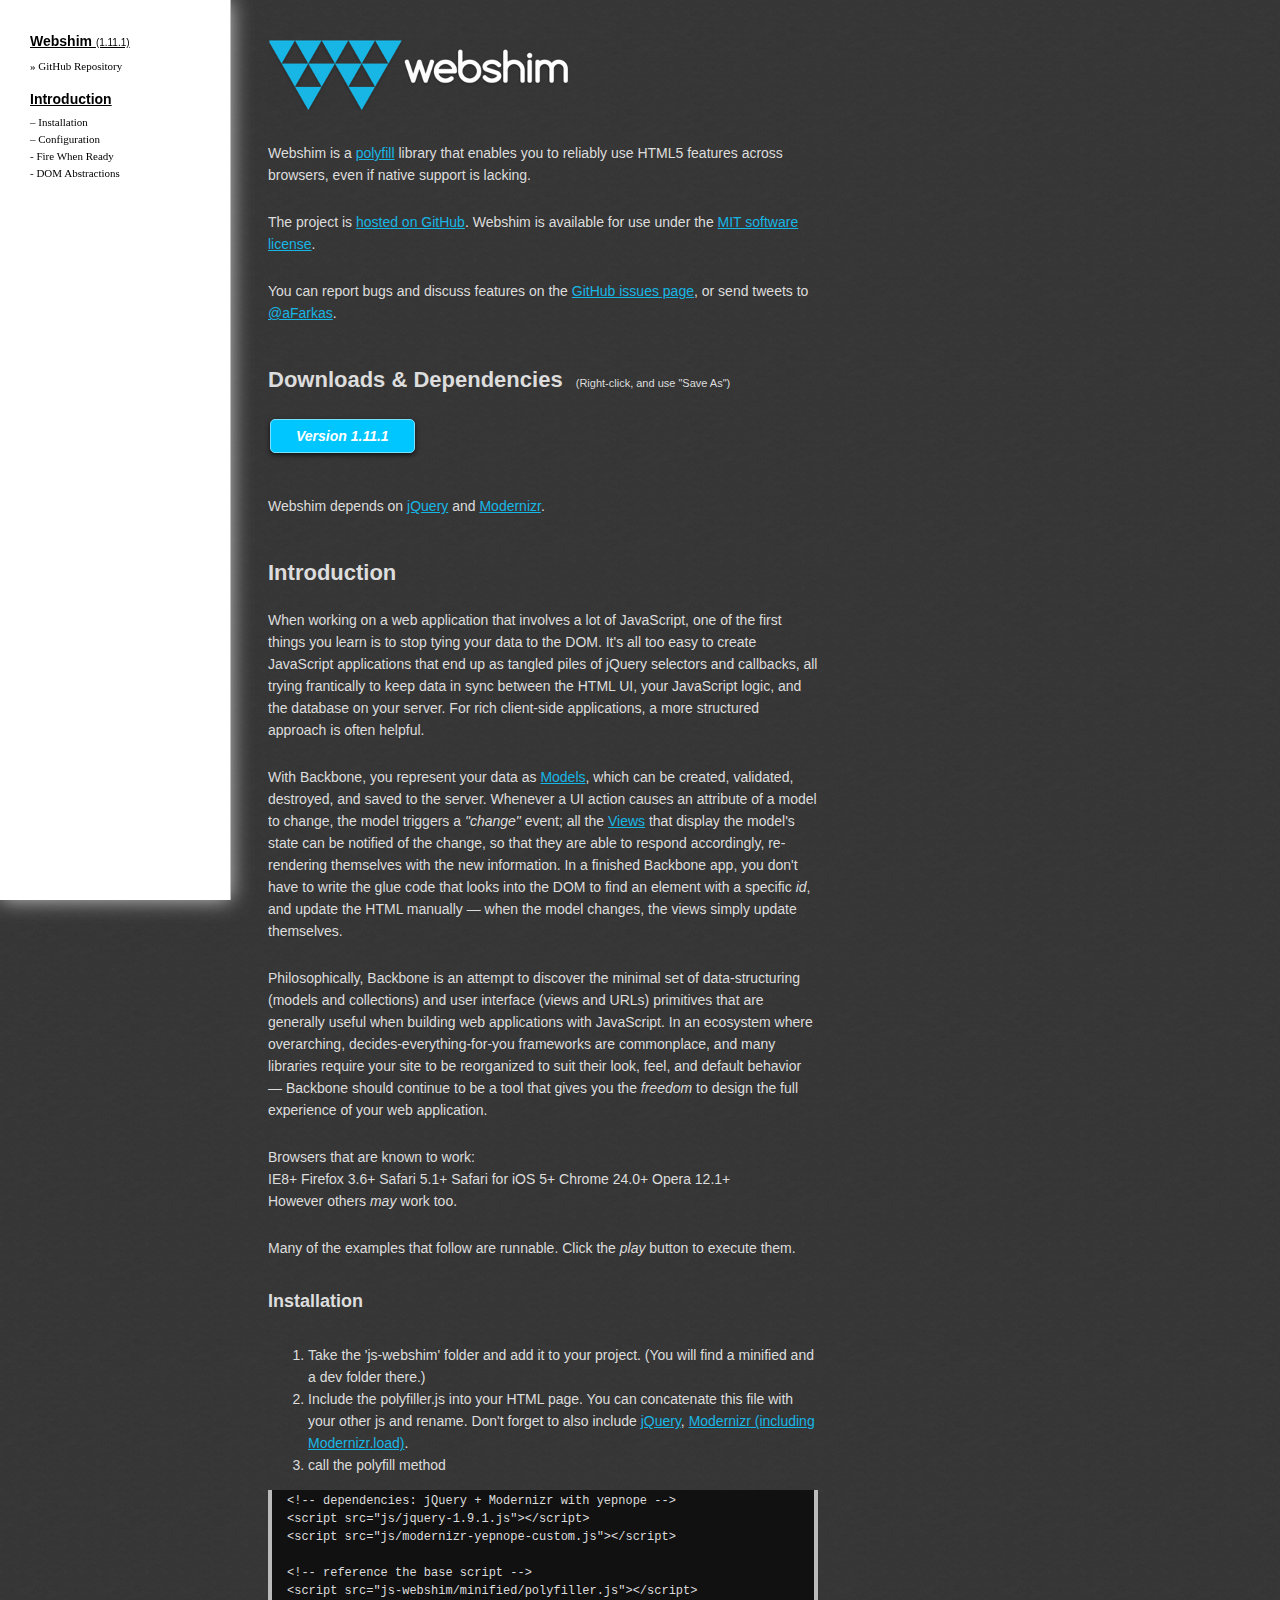
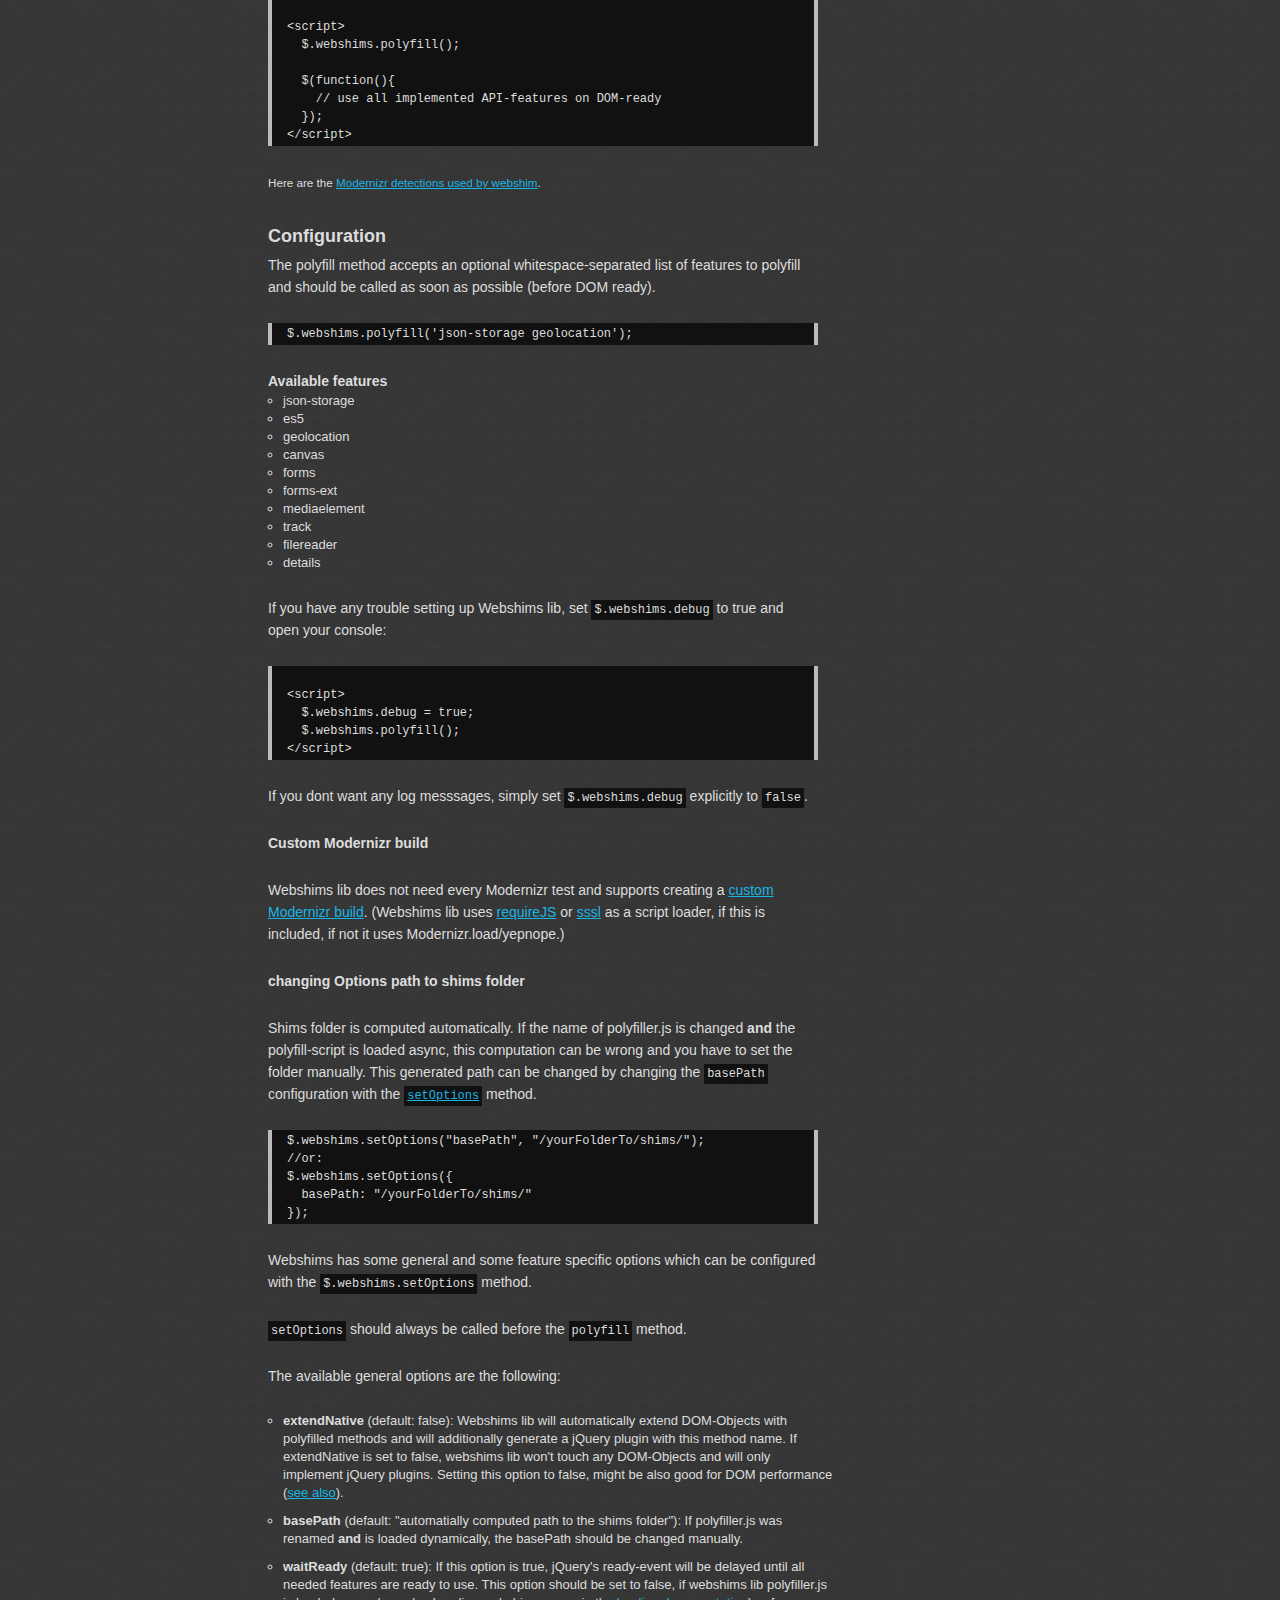
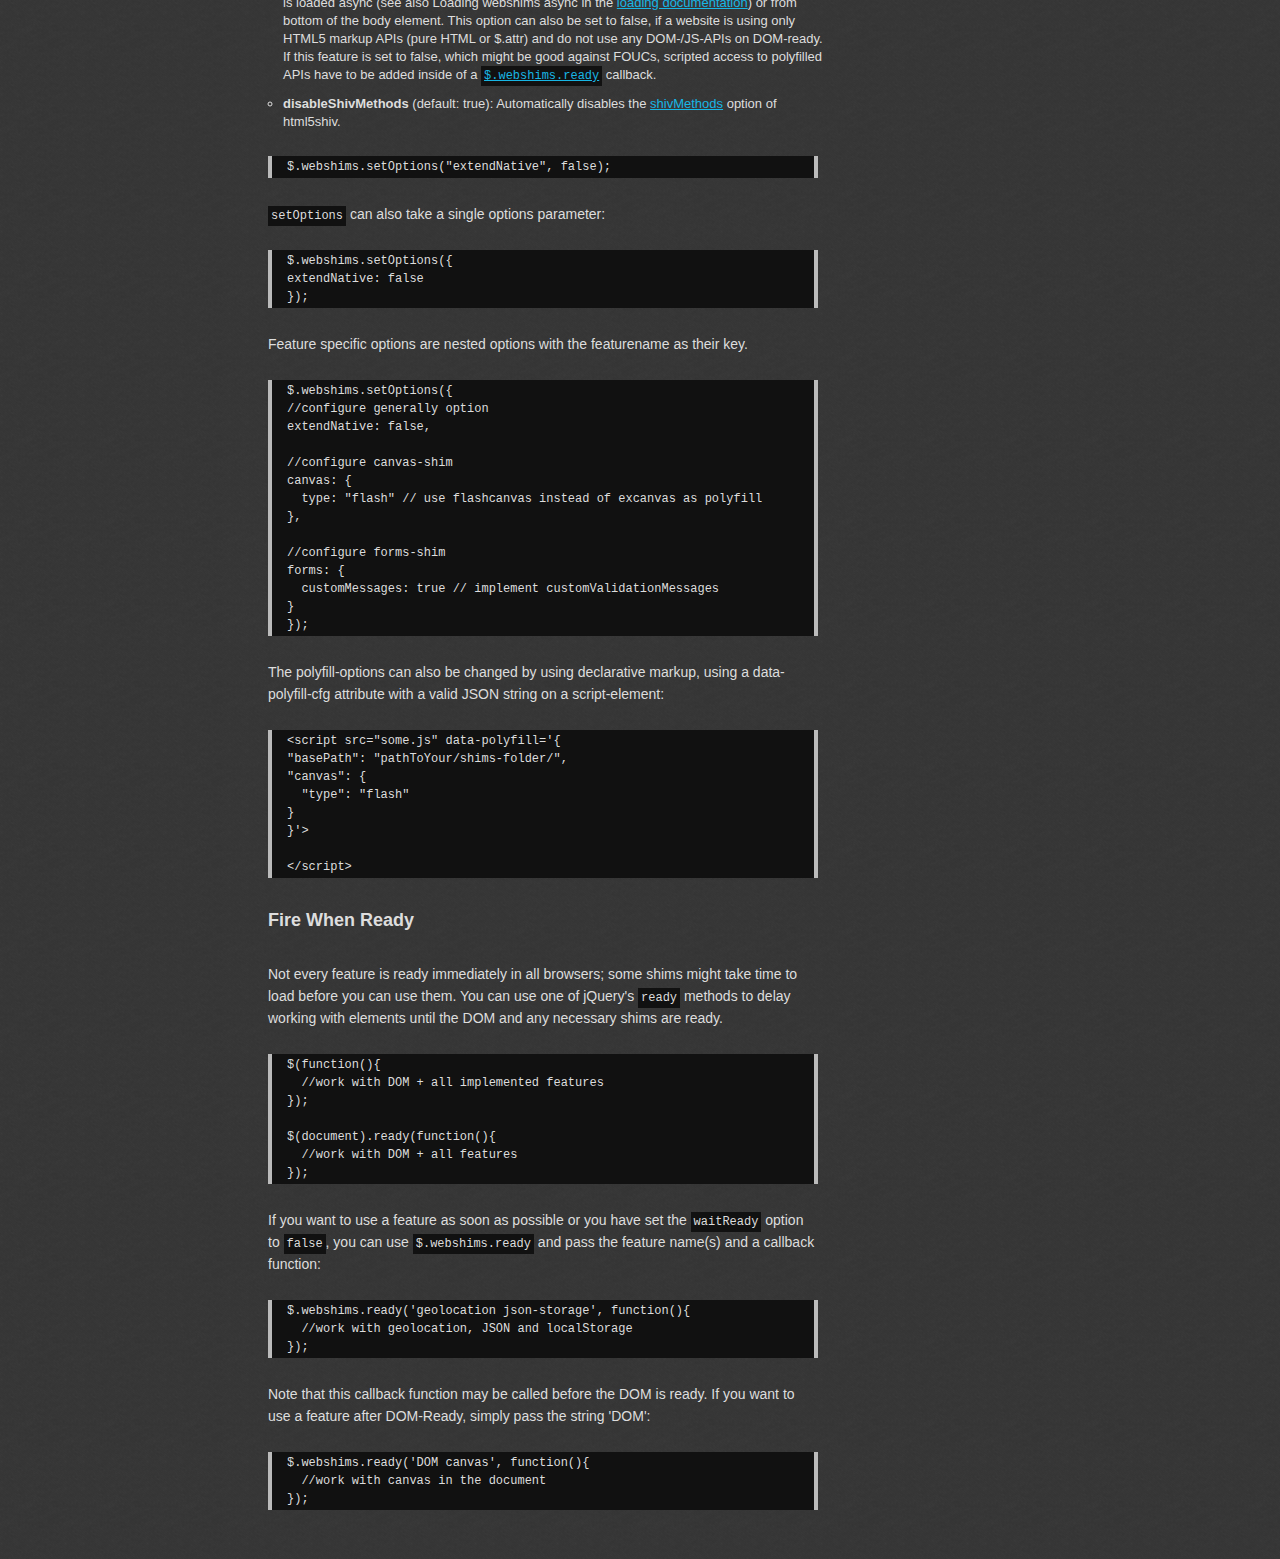
==== demos/index.html @ cda65db6 "adding initial work on documentation" ====
<!DOCTYPE HTML>
<html>
<head>
  <meta http-equiv="content-type" content="text/html;charset=UTF-8" />
  <meta http-equiv="X-UA-Compatible" content="chrome=1" />
  <meta name="viewport" content="width=device-width">
  <title>Webshim</title>
  <style>
    body {
      font-size: 14px;
      line-height: 22px;
      font-family: Helvetica Neue, Helvetica, Arial;
      background: #f4f4f4 url(images/background2.png);
    }
    .interface {
      font-family: "Lucida Grande", "Lucida Sans Unicode", Helvetica, Arial, sans-serif !important;
    }
    div#sidebar {
      background: #fff;
      position: fixed;
      z-index: 10;
      top: 0; left: 0; bottom: 0;
      width: 200px;
      overflow-y: auto;
      overflow-x: hidden;
      -webkit-overflow-scrolling: touch;
      padding: 15px 0 30px 30px;
      border-right: 1px solid #bbb;
      box-shadow: 0 0 20px #ccc; -webkit-box-shadow: 0 0 20px #ccc; -moz-box-shadow: 0 0 20px #ccc;
    }
      a.toc_title, a.toc_title:visited {
        display: block;
        color: black;
        font-weight: bold;
        margin-top: 15px;
      }
        a.toc_title:hover {
          text-decoration: underline;
        }
        #sidebar .version {
          font-size: 10px;
          font-weight: normal;
        }
      ul.toc_section {
        font-size: 11px;
        line-height: 14px;
        margin: 5px 0 0 0;
        padding-left: 0px;
        list-style-type: none;
        font-family: Lucida Grande;
      }
        .toc_section li {
          cursor: pointer;
          margin: 0 0 3px 0;
        }
          .toc_section li a {
            text-decoration: none;
            color: black;
          }
            .toc_section li a:hover {
              text-decoration: underline;
            }
    div.container {
      position: relative;
      width: 550px;
      margin: 40px 0 50px 260px;
      color: #ddd;
    }
    img#logo {
      width: 300px;
      height: 71px;
    }

    a.download-button {
      display: inline-block;
      margin: 5px 0;
      color: #000;
      text-align: center;
      text-decoration: none;
    }

    .download-button strong {
      display: block;
      border: 1px solid #7CE0FF;
      margin: 0 0 5px;
      padding: 5px 25px;
      -moz-border-radius: 5px;
      border-radius: 5px;
      -moz-box-shadow: 0 2px 5px rgba(0, 0, 0, 0.7);
      -webkit-box-shadow: 0 2px 5px rgba(0, 0, 0, 0.7);
      box-shadow: 0 2px 5px rgba(0, 0, 0, 0.7);
      background: #00C6FF;
      color: #fff;
      font-family: Arial, serif;
    }


    div.run {
      position: absolute;
      right: 15px;
      width: 26px; height: 18px;
      background: url('images/arrows.png') no-repeat -26px 0;
    }
      div.run:active {
        background-position: -51px 0;
      }
    p, div.container ul {
      margin: 25px 0;
      width: 550px;
    }
      p.warning {
        font-size: 12px;
        line-height: 18px;
        font-style: italic;
      }
      div.container ul {
        list-style: circle;
        padding-left: 15px;
        font-size: 13px;
        line-height: 18px;
      }
        div.container ul li {
          margin-bottom: 10px;
        }
        div.container ul.small {
          font-size: 12px;
        }
    a, a:visited {
      color: #18b6e5;
    }
    a:active, a:hover {
      color: #1283a8;
    }

    a img {
      border: 0;
    }
    a.travis-badge {
      display: block;
    }
    h1, h2, h3, h4, h5, h6 {
      padding-top: 20px;
    }
      h2 {
        font-size: 22px;
      }
    b.header {
      font-size: 18px;
      line-height: 35px;
    }
    span.alias {
      font-size: 14px;
      font-style: italic;
      margin-left: 20px;
    }
    table {
      margin: 15px 0 0; padding: 0;
    }
      tr, td {
        margin: 0; padding: 0;
      }
        td {
          padding: 0px 15px 5px 0;
        }
        table .rule {
          height: 1px;
          background: #ccc;
          margin: 5px 0;
        }
    code, pre, tt {
      font-family: Monaco, Consolas, "Lucida Console", monospace;
      font-size: 12px;
      line-height: 18px;
      font-style: normal;
      background-color: #111;
    }
      tt {
        padding: 0px 3px;
        background: #fff;
        border: 1px solid #ddd;
        zoom: 1;
      }
      code {
        margin-left: 0px;
        padding: 3px;
      }
      pre {
        font-size: 12px;
        padding: 2px 0 2px 15px;
        border: 4px solid #bbb; border-top: 0; border-bottom: 0;
        margin: 0px 0 25px;
      }
      img.example_image {
        margin: 0px auto;
      }
        img.example_retina {
          margin: 20px;
          box-shadow: 0 8px 15px rgba(0,0,0,0.4);
        }
    @media only screen and (-webkit-max-device-pixel-ratio: 1) and (max-width: 600px),
           only screen and (max--moz-device-pixel-ratio: 1) and (max-width: 600px) {
      div#sidebar {
        display: none;
      }
      img#logo {
        max-width: 450px;
        width: 100%;
        height: auto;
      }
      div.container {
        width: auto;
        margin-left: 15px;
        margin-right: 15px;
      }
        p, div.container ul {
          width: auto;
        }
    }
    @media only screen and (-webkit-min-device-pixel-ratio: 1.5) and (max-width: 640px),
          only screen and (-o-min-device-pixel-ratio: 3/2) and (max-width: 640px),
          only screen and (min-device-pixel-ratio: 1.5) and (max-width: 640px) {
      img {
        max-width: 100%;
        height: auto;
      }
      div#sidebar {
        -webkit-overflow-scrolling: initial;
        position: relative;
        width: 90%;
        height: 120px;
        left: 0;
        top: -7px;
        padding: 10px 0 10px 30px;
        border: 0;
      }
      img#logo {
        width: auto;
        height: auto;
      }
      div.container {
        margin: 0;
        width: 100%;
      }
      p, div.container ul {
        max-width: 98%;
        overflow-x: scroll;
      }
      table {
        position: relative;
      }
        tr:first-child td {
          padding-bottom: 25px;
        }
        td.text {
          line-height: 12px;
          padding: 0;
          position: absolute;
          left: 0;
          top: 48px;
        }
        tr:last-child td.text {
          top: 122px;
        }
      pre {
        overflow: scroll;
      }
    }
  </style>
</head>
<body>

  <div id="sidebar" class="interface">

    <a class="toc_title" href="#">
      Webshim <span class="version">(1.11.1)</span>
    </a>
    <ul class="toc_section">
      <li>&raquo; <a href="https://github.com/aFarkas/webshim">GitHub Repository</a></li>
    </ul>

    <a class="toc_title" href="#introduction">
      Introduction
    </a>
    <ul class="toc_section">
      <li>– <a href="#Introduction-installation">Installation</a></li>
      <li>– <a href="#Introduction-configuration">Configuration</a></li>
      <li>- <a href="#Introduction-fire-when-ready">Fire When Ready</a></li>
      <li>- <a href="#Introduction-dom-abstractions">DOM Abstractions</a></li>
    </ul>

    <!--
    <a class="toc_title" href="#Events">
      shiv and innerShiv
    </a>
    <ul class="toc_section">
      <li>– <a href="#Events-on">on</a></li>
    </ul>

    <a class="toc_title" href="#Events">
      ES5/JavaScript 1.8.5
    </a>
    <ul class="toc_section">
      <li>– <a href="#Events-on">on</a></li>
    </ul>

    <a class="toc_title" href="#Events">
      Form Validation
    </a>
    <ul class="toc_section">
      <li>– <a href="#Events-on">on</a></li>
    </ul>

    <a class="toc_title" href="#Events">
      Canvas
    </a>
    <ul class="toc_section">
      <li>– <a href="#Events-on">on</a></li>
      <li>– <a href="#Events-listenToOnce">listenToOnce</a></li>
      <li>- <a href="#Events-catalog"><b>Catalog of Built-in Events</b></a></li>
    </ul>

    <a class="toc_title" href="#Events">
      &lt;audio&gt;, &lt;video&gt;, and &lt;track&gt;
    </a>
    <ul class="toc_section">
      <li>– <a href="#Events-on">on</a></li>
    </ul>

    <a class="toc_title" href="#Events">
      JSON, localStorage, and sessionStorage
    </a>
    <ul class="toc_section">
      <li>– <a href="#Events-on">on</a></li>
    </ul>

    <a class="toc_title" href="#Events">
      geolocation
    </a>
    <ul class="toc_section">
      <li>– <a href="#Events-on">on</a></li>
    </ul>

    <a class="toc_title" href="#Events">
      &lt;details&gt; and &lt;summary&gt;
    </a>
    <ul class="toc_section">
      <li>– <a href="#Events-on">on</a></li>
    </ul>

    <a class="toc_title" href="#Events">
      FileReader
    </a>
    <ul class="toc_section">
      <li>– <a href="#Events-on">on</a></li>
    </ul>
  -->

  </div>

  <div class="container">

    <p>
      <img id="logo" src="images/webshim2.png" alt="webshim" />
    </p>

    <p>
      Webshim is a <a href="http://remysharp.com/2010/10/08/what-is-a-polyfill/">polyfill</a> library that enables you to reliably use HTML5 features across browsers, even if native support is lacking.
    </p>

    <p>
      The project is <a href="https://github.com/aFarkas/webshim/">hosted on GitHub</a>.
      Webshim is available for use under the <a href="http://github.com/jashkenas/backbone/blob/master/LICENSE">MIT software license</a>.
    </p>

    <p>
      You can report bugs and discuss features on the
      <a href="https://github.com/aFarkas/webshim/issues">GitHub issues page</a>,
      or send tweets to <a href="http://twitter.com/aFarkas">@aFarkas</a>.
    </p>

    <h2 id="downloads">
      Downloads &amp; Dependencies
      <span style="padding-left: 7px; font-size:11px; font-weight: normal;" class="interface">(Right-click, and use "Save As")</span>
    </h2>

    <table>
      <tr>
        <td>
          <a href="http://corrupt-system.de/webshims-stable.zip" class="download-button">
              <strong><i>Version 1.11.1</i></strong>
            </a>
        </td>
        <td class="text"> </td>
      </tr>
    </table>

    <p>
      Webshim depends on <a href="http://jquery.com/">jQuery</a> and <a href="http://www.modernizr.com/">Modernizr</a>.
    </p>

    <h2 id="introduction">Introduction</h2>

    <p>
      When working on a web application that involves a lot of JavaScript, one
      of the first things you learn is to stop tying your data to the DOM. It's all
      too easy to create JavaScript applications that end up as tangled piles of
      jQuery selectors and callbacks, all trying frantically to keep data in
      sync between the HTML UI, your JavaScript logic, and the database on your
      server. For rich client-side applications, a more structured approach
      is often helpful.
    </p>

    <p>
      With Backbone, you represent your data as
      <a href="#Model">Models</a>, which can be created, validated, destroyed,
      and saved to the server. Whenever a UI action causes an attribute of
      a model to change, the model triggers a <i>"change"</i> event; all
      the <a href="#View">Views</a> that display the model's state can be notified of the
      change, so that they are able to respond accordingly, re-rendering themselves with
      the new information. In a finished Backbone app, you don't have to write the glue
      code that looks into the DOM to find an element with a specific <i>id</i>,
      and update the HTML manually
      &mdash; when the model changes, the views simply update themselves.
    </p>

    <p>
      Philosophically, Backbone is an attempt to discover the minimal set
      of data-structuring (models and collections) and user interface (views
      and URLs) primitives that are generally useful when building web applications with
      JavaScript. In an ecosystem where overarching, decides-everything-for-you
      frameworks are commonplace, and many libraries require your site to be 
      reorganized to suit their look, feel, and default behavior — Backbone should
      continue to be a tool that gives you the <i>freedom</i> to design the full
      experience of your web application.
    </p>

    <p>
      Browsers that are known to work: <br>
      IE8+ Firefox 3.6+ Safari 5.1+ Safari for iOS 5+ Chrome 24.0+ Opera 12.1+<br>

      However others <i>may</i> work too.
    </p>

    <p>
      Many of the examples that follow are runnable. Click the <i>play</i> button
      to execute them.
    </p>


    <p id="Introduction-installation">
      <b class="header">Installation</b>

      <ol>
        <li>Take the 'js-webshim' folder and add it to your project. (You will find a minified and a dev folder there.)</li>
        <li>Include the polyfiller.js into your HTML page. You can concatenate this file with your other js and rename. Don't forget to also include <a href="http://jquery.com">jQuery</a>, <a href="http://www.modernizr.com/">Modernizr (including Modernizr.load)</a>.</li>
        <li>call the polyfill method</li>
      </ol>

<pre>
&lt;!-- dependencies: jQuery + Modernizr with yepnope --&gt;
&lt;script src="js/jquery-1.9.1.js"&gt;&lt;/script&gt;
&lt;script src="js/modernizr-yepnope-custom.js"&gt;&lt;/script&gt;
  
&lt;!-- reference the base script --&gt;
&lt;script src="js-webshim/minified/polyfiller.js"&gt;&lt;/script&gt;
  
&lt;script&gt;
  $.webshims.polyfill();
  
  $(function(){
    // use all implemented API-features on DOM-ready
  });
&lt;/script&gt;   
</pre>
      <small>Here are the <a href="http://modernizr.com/download/#-canvas-audio-video-input-inputtypes-localstorage-sessionstorage-geolocation-shiv-cssclasses-addtest-prefixed-testprop-testallprops-prefixes-domprefixes-elem_track-load"> Modernizr detections used by webshim</a>.</small>
    </p>


    <p id="Introduction-configuration">
      <b class="header">Configuration</b> <br>
      
      The polyfill method accepts an optional whitespace-separated list of features to polyfill and should be called as soon as possible (before DOM ready).
<pre>
$.webshims.polyfill('json-storage geolocation');
</pre>         
            <strong>Available features</strong>
            
            <ul style="margin: 0">
              <li style="margin-bottom: 0">json-storage</li>
              <li style="margin-bottom: 0">es5</li>
              <li style="margin-bottom: 0">geolocation</li>
              <li style="margin-bottom: 0">canvas</li>
              <li style="margin-bottom: 0">forms</li>
              <li style="margin-bottom: 0">forms-ext</li>
              <li style="margin-bottom: 0">mediaelement</li>
              <li style="margin-bottom: 0">track</li>
              <li style="margin-bottom: 0">filereader</li>
              <li style="margin-bottom: 0">details</li>
            </ul>
            
            <p>If you have any trouble setting up Webshims lib, set <code>$.webshims.debug</code> to true and open your console:</p>
<pre>              
&lt;script&gt;
  $.webshims.debug = true;
  $.webshims.polyfill();
&lt;/script&gt; 
</pre>     
          <p>If you dont want any log messsages, simply set <code>$.webshims.debug</code> explicitly to <code>false</code>.</p>
          <strong>Custom Modernizr build</strong>
          <p>Webshims lib does not need every Modernizr test and supports creating a <a href="http://modernizr.com/download/#-canvas-audio-video-input-inputtypes-localstorage-sessionstorage-geolocation-shiv-cssclasses-addtest-prefixed-testprop-testallprops-prefixes-domprefixes-elem_track-load">custom Modernizr build</a>. (Webshims lib uses <a href="http://requirejs.org/">requireJS</a> or <a href="https://gist.github.com/aFarkas/936413">sssl</a> as a script loader, if this is included, if not it uses Modernizr.load/yepnope.) </p>
          
          <strong>changing Options path to shims folder</strong>
          
          <p>Shims folder is computed automatically. If the name of polyfiller.js is changed <strong>and</strong> the polyfill-script is loaded async, this computation can be wrong and you have to set the folder manually. This generated path can be changed by changing the <code>basePath</code> configuration with the <code><a href="#polyfill-options" class="tab-opener">setOptions</a></code> method.</p>
<pre>
$.webshims.setOptions("basePath", "/yourFolderTo/shims/");
//or:
$.webshims.setOptions({
  basePath: "/yourFolderTo/shims/"
});
</pre>

    Webshims has some general and some feature specific options which can be configured with the <code>$.webshims.setOptions</code> method.

    <p>
      <code>setOptions</code> should always be called before the <code>polyfill</code> method.
    </p>
    <p>The available general options are the following:</p>
      <ul>
        <li><strong>extendNative</strong> (default: false): Webshims lib will automatically extend DOM-Objects with polyfilled methods and will additionally generate a jQuery plugin with this method name. If extendNative is set to false, webshims lib won't touch any DOM-Objects and will only implement jQuery plugins. Setting this option to false, might be also good for DOM performance (<a href="index.html#polyfill-abstractions">see also</a>).</li>
        <li><strong>basePath</strong> (default: "automatially computed path to the shims folder"): If polyfiller.js was renamed <strong>and</strong> is loaded dynamically, the basePath should be changed manually.</li>
        <li><strong>waitReady</strong> (default: true): If this option is true, jQuery's ready-event will be delayed until all needed features are ready to use. This option should be set to false, if webshims lib polyfiller.js is loaded async (see also Loading webshims async in the <a href="#polyfill-foucs">loading documentation</a>) or from bottom of the body element. This option can also be set to false, if a website is using only HTML5 markup APIs (pure HTML or $.attr) and do not use any DOM-/JS-APIs on DOM-ready. If this feature is set to false, which might be good against FOUCs, scripted access to polyfilled APIs have to be added inside of a <a href="#polyfill-ready"><code>$.webshims.ready</code></a> callback.</li>
        <li><strong>disableShivMethods</strong> (default: true): Automatically disables the <a href="https://github.com/aFarkas/html5shiv">shivMethods</a> option of html5shiv.</li>
      </ul>
<pre>
$.webshims.setOptions("extendNative", false);
</pre> 
    <p>
      <code>setOptions</code> can also take a single options parameter:
    </p>
<pre>
$.webshims.setOptions({
extendNative: false
});
</pre>   
    <p>
      Feature specific options are nested options with the featurename as their key.
    </p>
<pre>
$.webshims.setOptions({
//configure generally option
extendNative: false,

//configure canvas-shim
canvas: {
  type: "flash" // use flashcanvas instead of excanvas as polyfill
},

//configure forms-shim
forms: {
  customMessages: true // implement customValidationMessages
}
});
</pre> 
        <p>The polyfill-options can also be changed by using declarative markup, using a data-polyfill-cfg attribute with a valid JSON string on a script-element:</p>
<pre>
&lt;script src="some.js" data-polyfill='{
"basePath": "pathToYour/shims-folder/",
"canvas": {
  "type": "flash"
}
}'&gt;

&lt;/script&gt;
</pre>

  </p>


    <p id="Introduction-fire-when-ready">
      <b class="header">Fire When Ready</b> <br>

      <p>Not every feature is ready immediately in all browsers; some shims might take time to load before you can use them. You can use one of jQuery's <code>ready</code> methods to delay working with elements until the DOM and any necessary shims are ready.</p>
<pre>
$(function(){
  //work with DOM + all implemented features
});

$(document).ready(function(){
  //work with DOM + all features
});
</pre>   
  
      
          <p>If you want to use a feature as soon as possible or you have set the <code>waitReady</code> option to <code>false</code>, you can use <code>$.webshims.ready</code> and pass the feature name(s) and a callback function:</p>
<pre>
$.webshims.ready('geolocation json-storage', function(){
  //work with geolocation, JSON and localStorage
});
</pre> 
          <p>Note that this callback function may be called before the DOM is ready. If you want to use a feature after DOM-Ready, simply pass the string 'DOM':</p>
<pre>
$.webshims.ready('DOM canvas', function(){
  //work with canvas in the document
});
</pre> 

    </p>



  </div>

  <!-- TODO: add webshims library here -->
  <!--
  <script src="test/vendor/underscore.js"></script>
  <script src="test/vendor/jquery.js"></script>
  <script src="docs/js/jquery.lazyload.js"></script>
  <script src="test/vendor/json2.js"></script>
  <script src="backbone.js"></script>
  --> 

  <script>
    // Set up the "play" buttons for each runnable code example.
    $(function() {
      $('.runnable').each(function() {
        var code = this;
        var button = '<div class="run" title="Run"></div>';
        $(button).insertBefore(code).bind('click', function(){
          eval($(code).text());
        });
      });x
      $('[data-original]').lazyload();
    });
  </script>

</body>
</html>
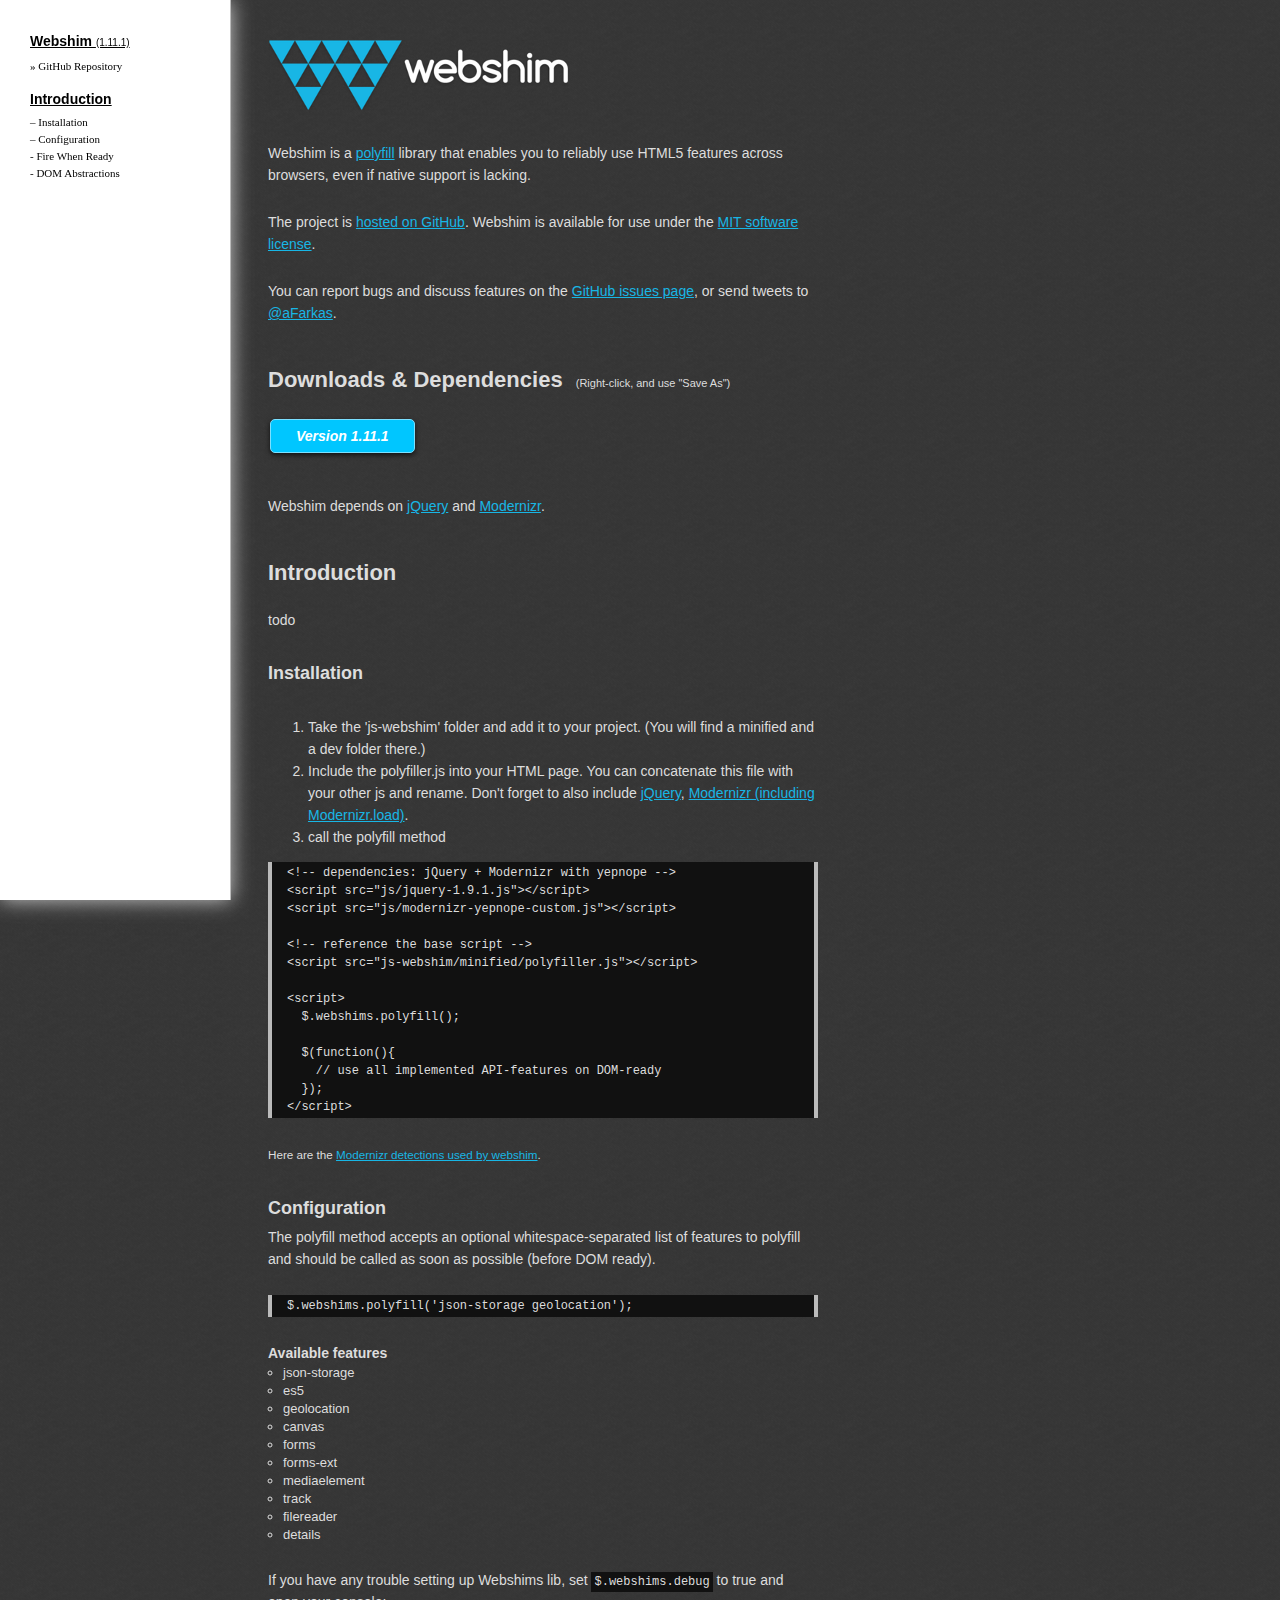
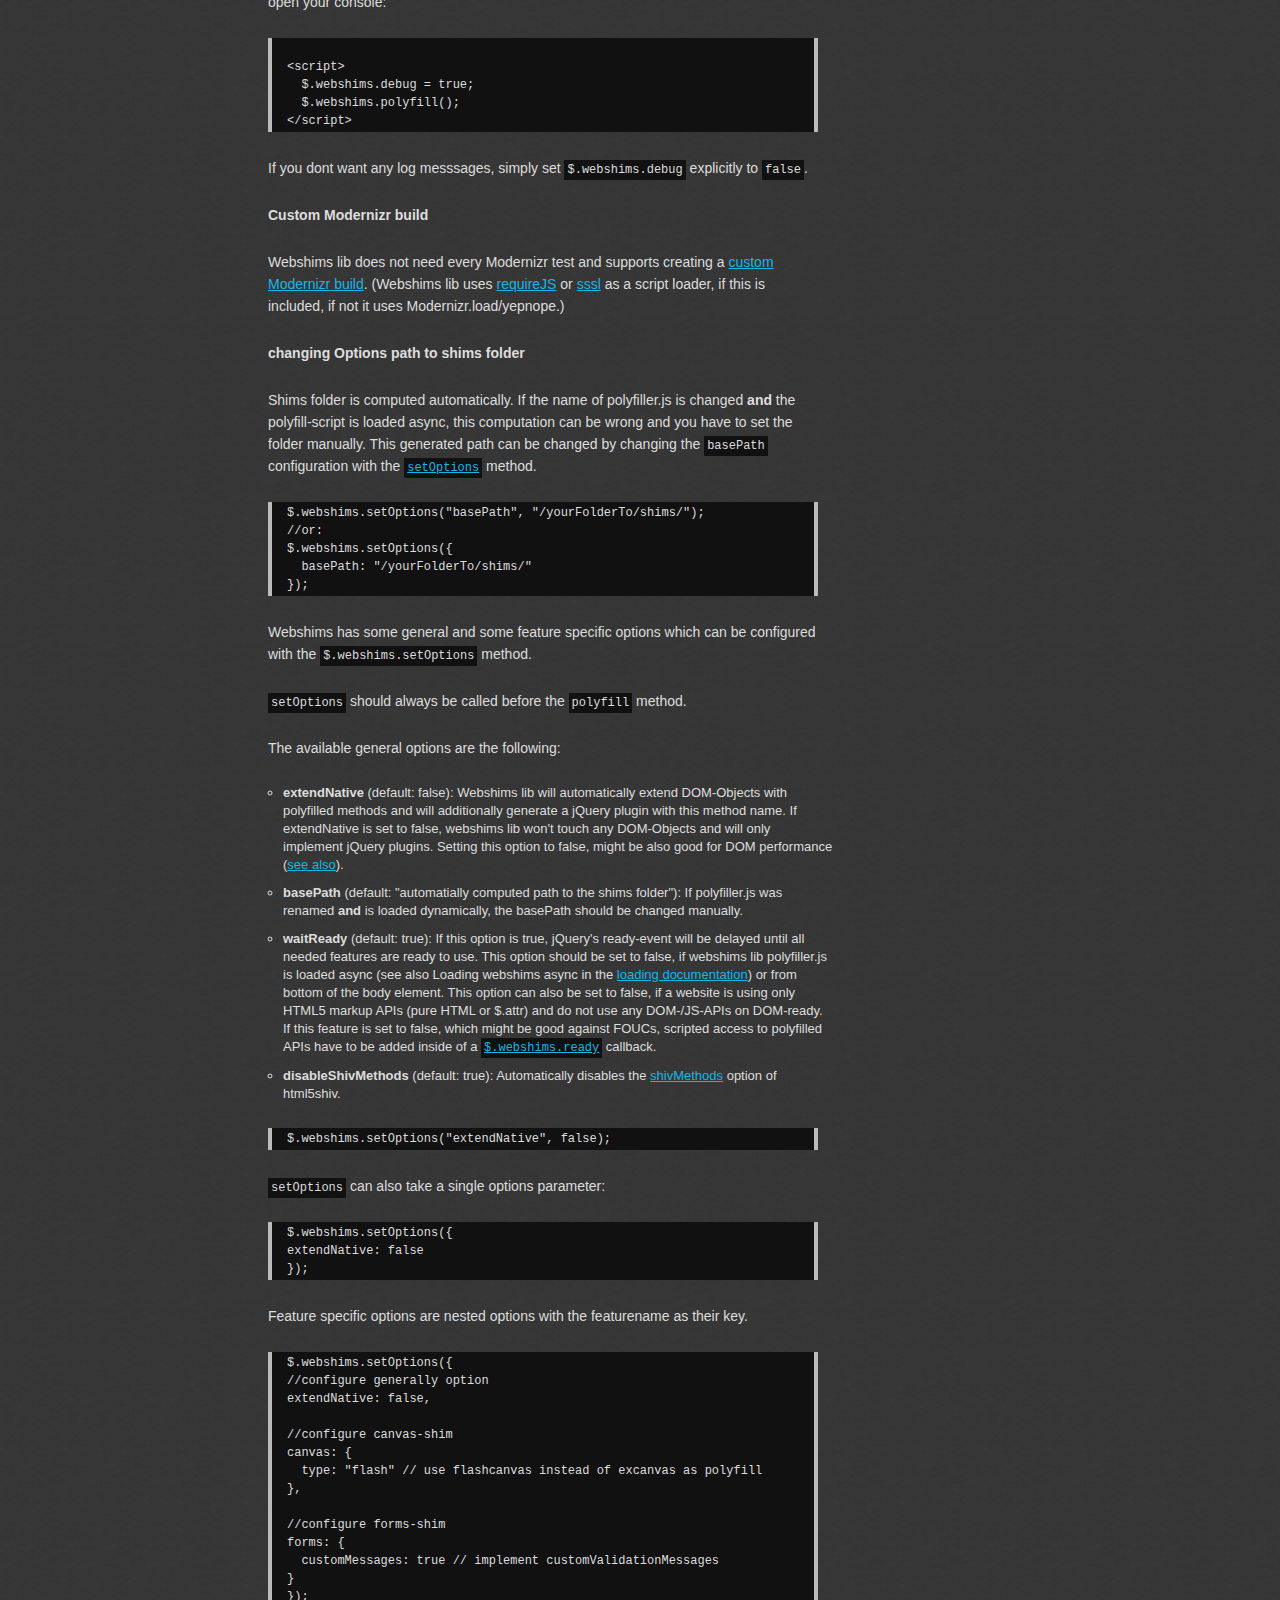
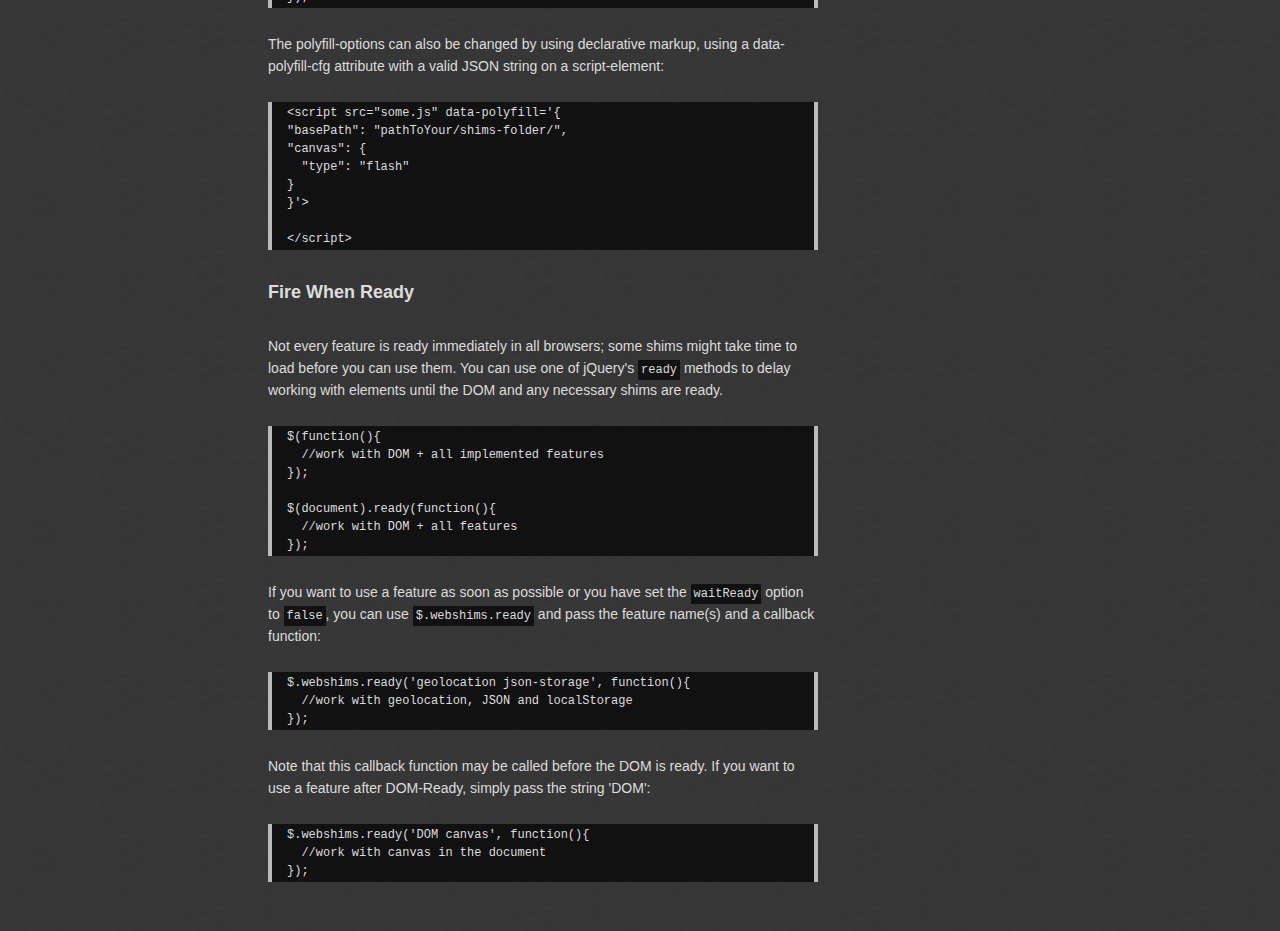
==== commit c89890cc: "removed unused file. Removed references to Backbone from docs" ====
--- a/demos/index.html
+++ b/demos/index.html
@@ -370,7 +370,7 @@
 
     <p>
       The project is <a href="https://github.com/aFarkas/webshim/">hosted on GitHub</a>.
-      Webshim is available for use under the <a href="http://github.com/jashkenas/backbone/blob/master/LICENSE">MIT software license</a>.
+      Webshim is available for use under the <a href="http://github.com/aFarkas/webshim/blob/master/MIT-LICENSE.txt">MIT software license</a>.
     </p>
 
     <p>
@@ -402,49 +402,7 @@
     <h2 id="introduction">Introduction</h2>
 
     <p>
-      When working on a web application that involves a lot of JavaScript, one
-      of the first things you learn is to stop tying your data to the DOM. It's all
-      too easy to create JavaScript applications that end up as tangled piles of
-      jQuery selectors and callbacks, all trying frantically to keep data in
-      sync between the HTML UI, your JavaScript logic, and the database on your
-      server. For rich client-side applications, a more structured approach
-      is often helpful.
-    </p>
-
-    <p>
-      With Backbone, you represent your data as
-      <a href="#Model">Models</a>, which can be created, validated, destroyed,
-      and saved to the server. Whenever a UI action causes an attribute of
-      a model to change, the model triggers a <i>"change"</i> event; all
-      the <a href="#View">Views</a> that display the model's state can be notified of the
-      change, so that they are able to respond accordingly, re-rendering themselves with
-      the new information. In a finished Backbone app, you don't have to write the glue
-      code that looks into the DOM to find an element with a specific <i>id</i>,
-      and update the HTML manually
-      &mdash; when the model changes, the views simply update themselves.
-    </p>
-
-    <p>
-      Philosophically, Backbone is an attempt to discover the minimal set
-      of data-structuring (models and collections) and user interface (views
-      and URLs) primitives that are generally useful when building web applications with
-      JavaScript. In an ecosystem where overarching, decides-everything-for-you
-      frameworks are commonplace, and many libraries require your site to be 
-      reorganized to suit their look, feel, and default behavior — Backbone should
-      continue to be a tool that gives you the <i>freedom</i> to design the full
-      experience of your web application.
-    </p>
-
-    <p>
-      Browsers that are known to work: <br>
-      IE8+ Firefox 3.6+ Safari 5.1+ Safari for iOS 5+ Chrome 24.0+ Opera 12.1+<br>
-
-      However others <i>may</i> work too.
-    </p>
-
-    <p>
-      Many of the examples that follow are runnable. Click the <i>play</i> button
-      to execute them.
+      todo
     </p>
 
 
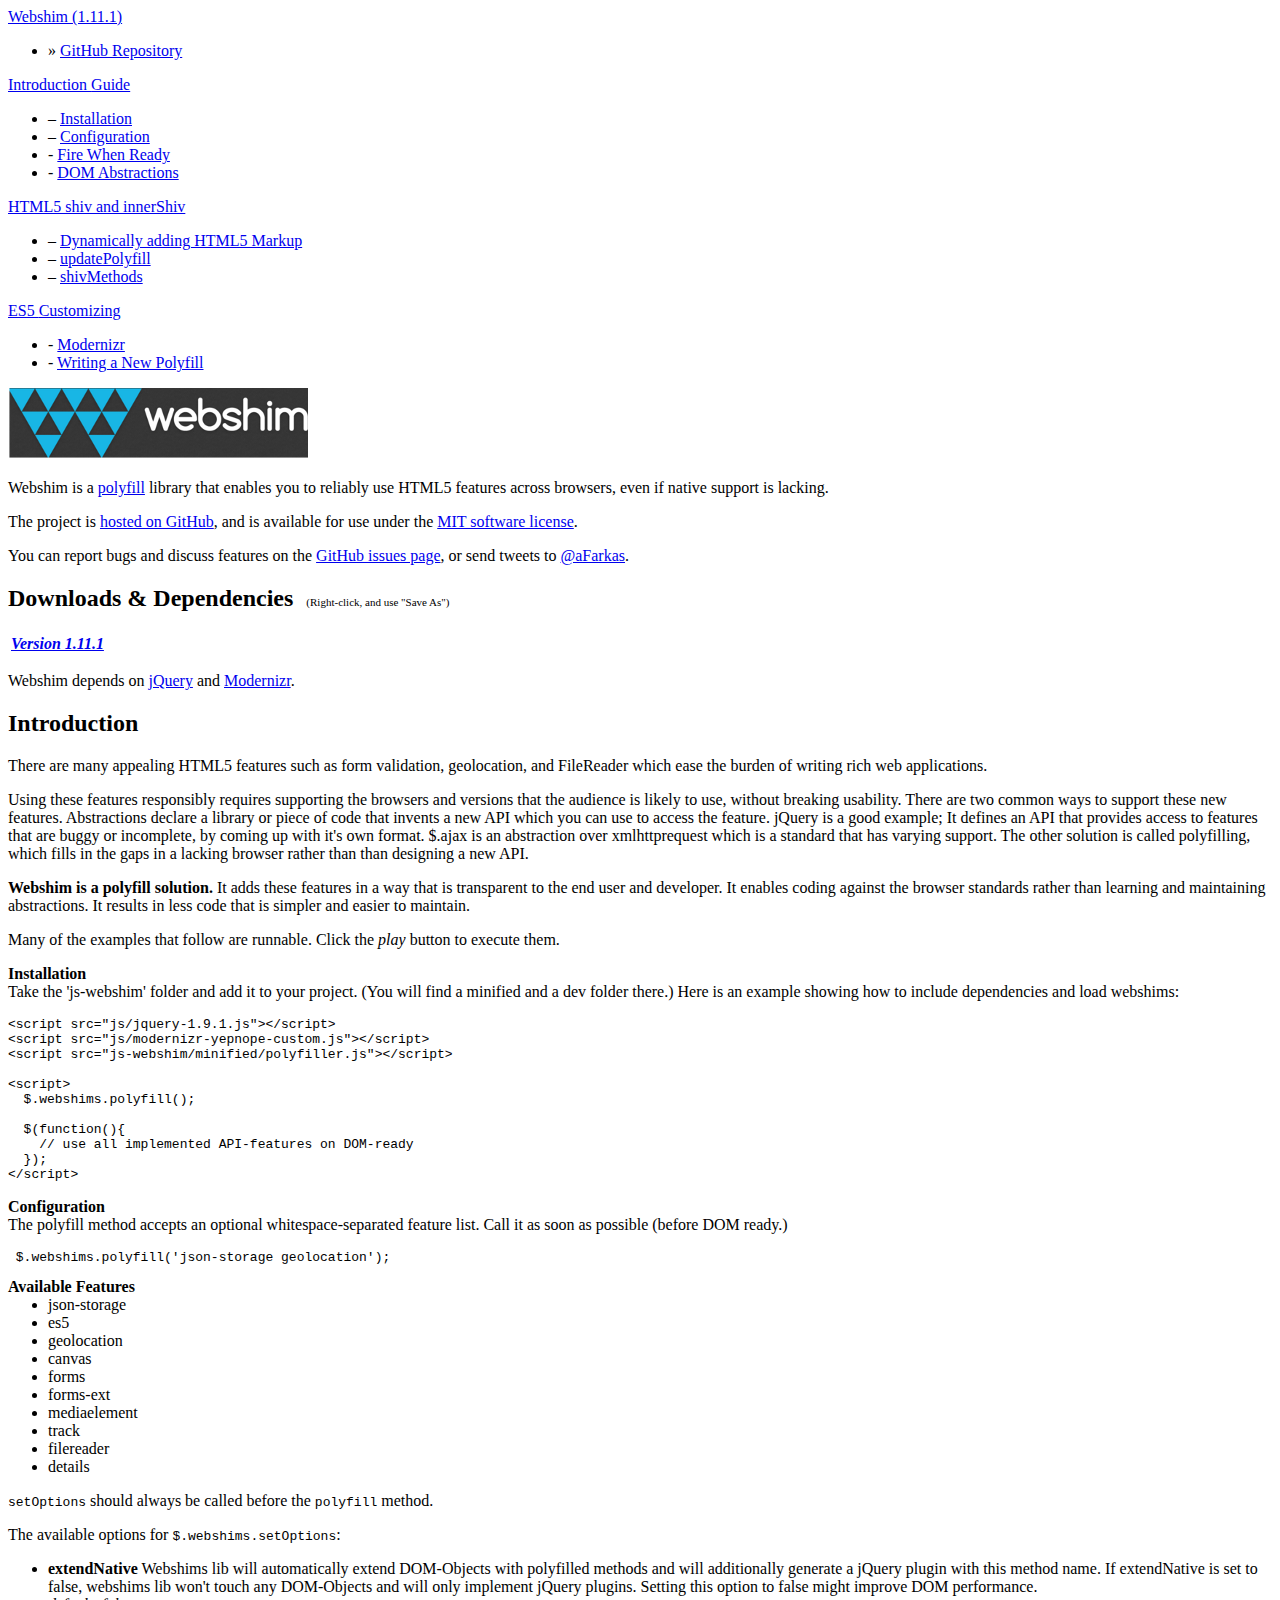
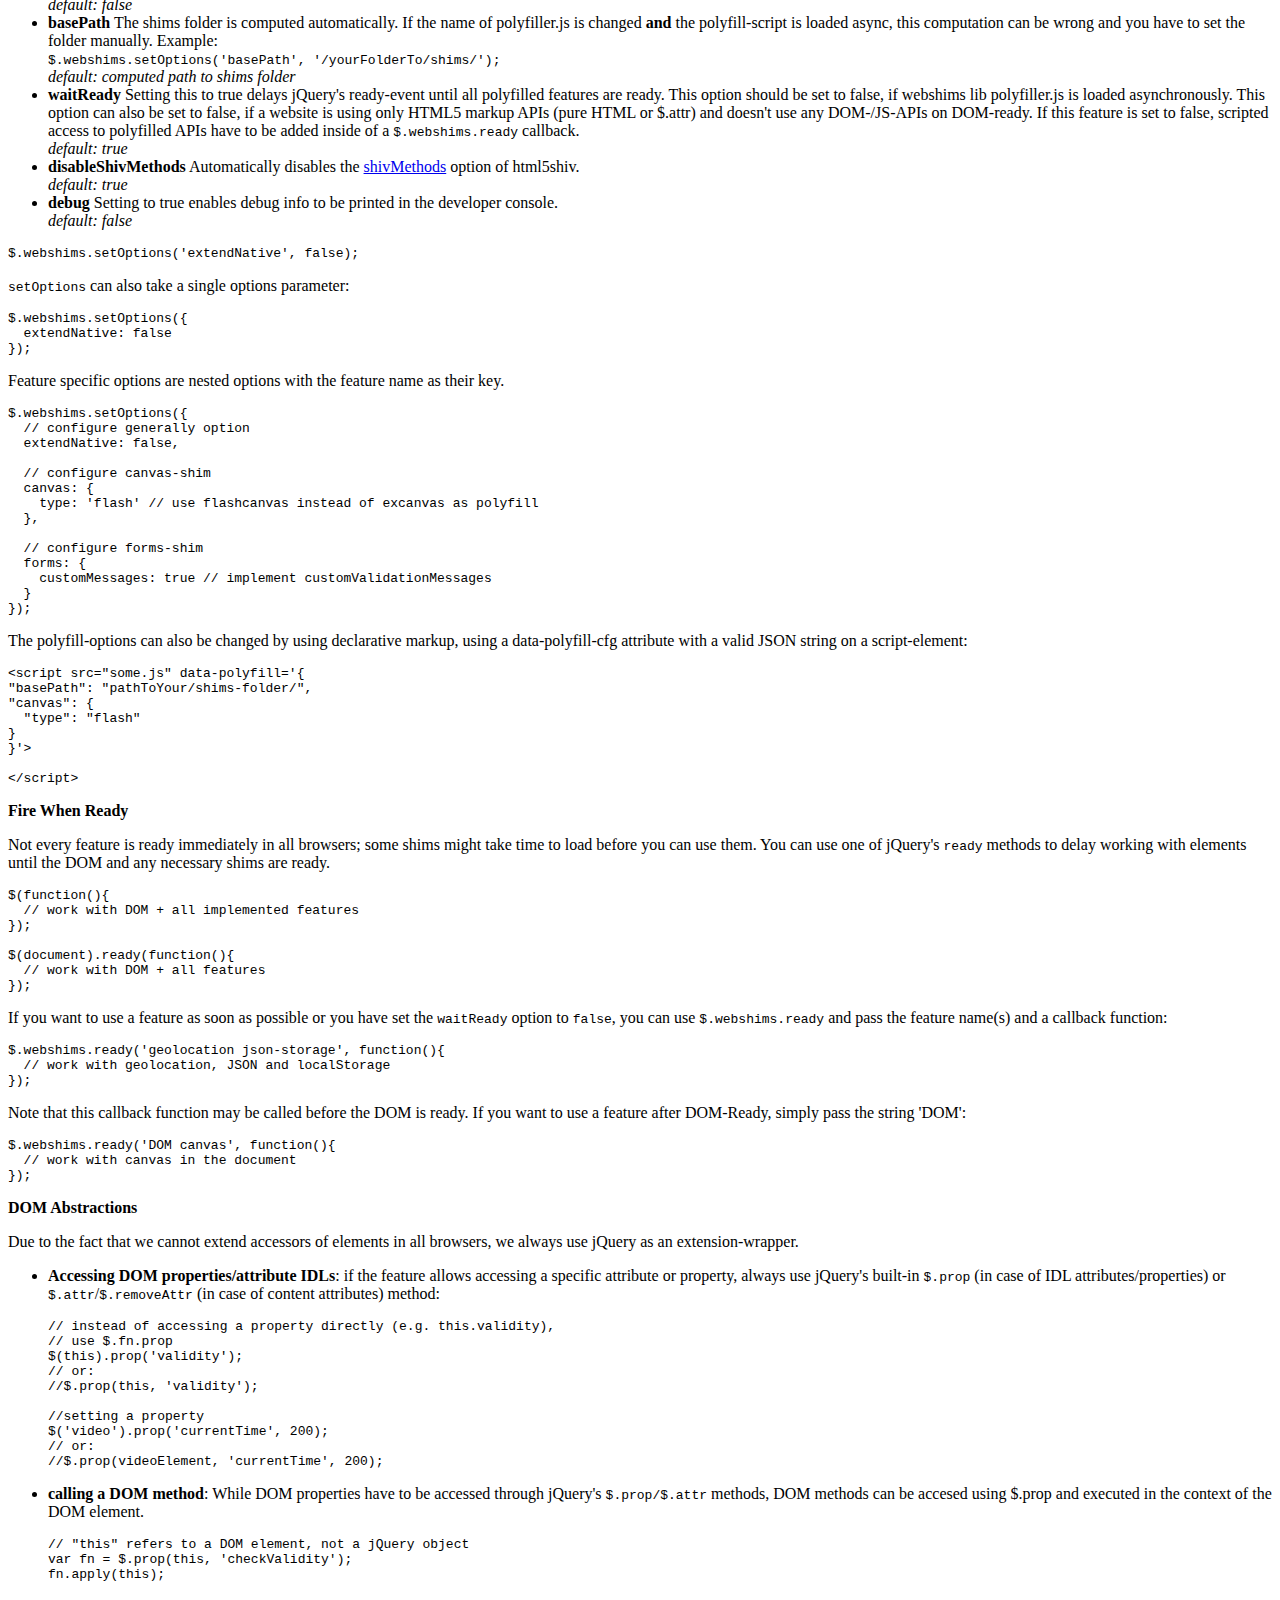
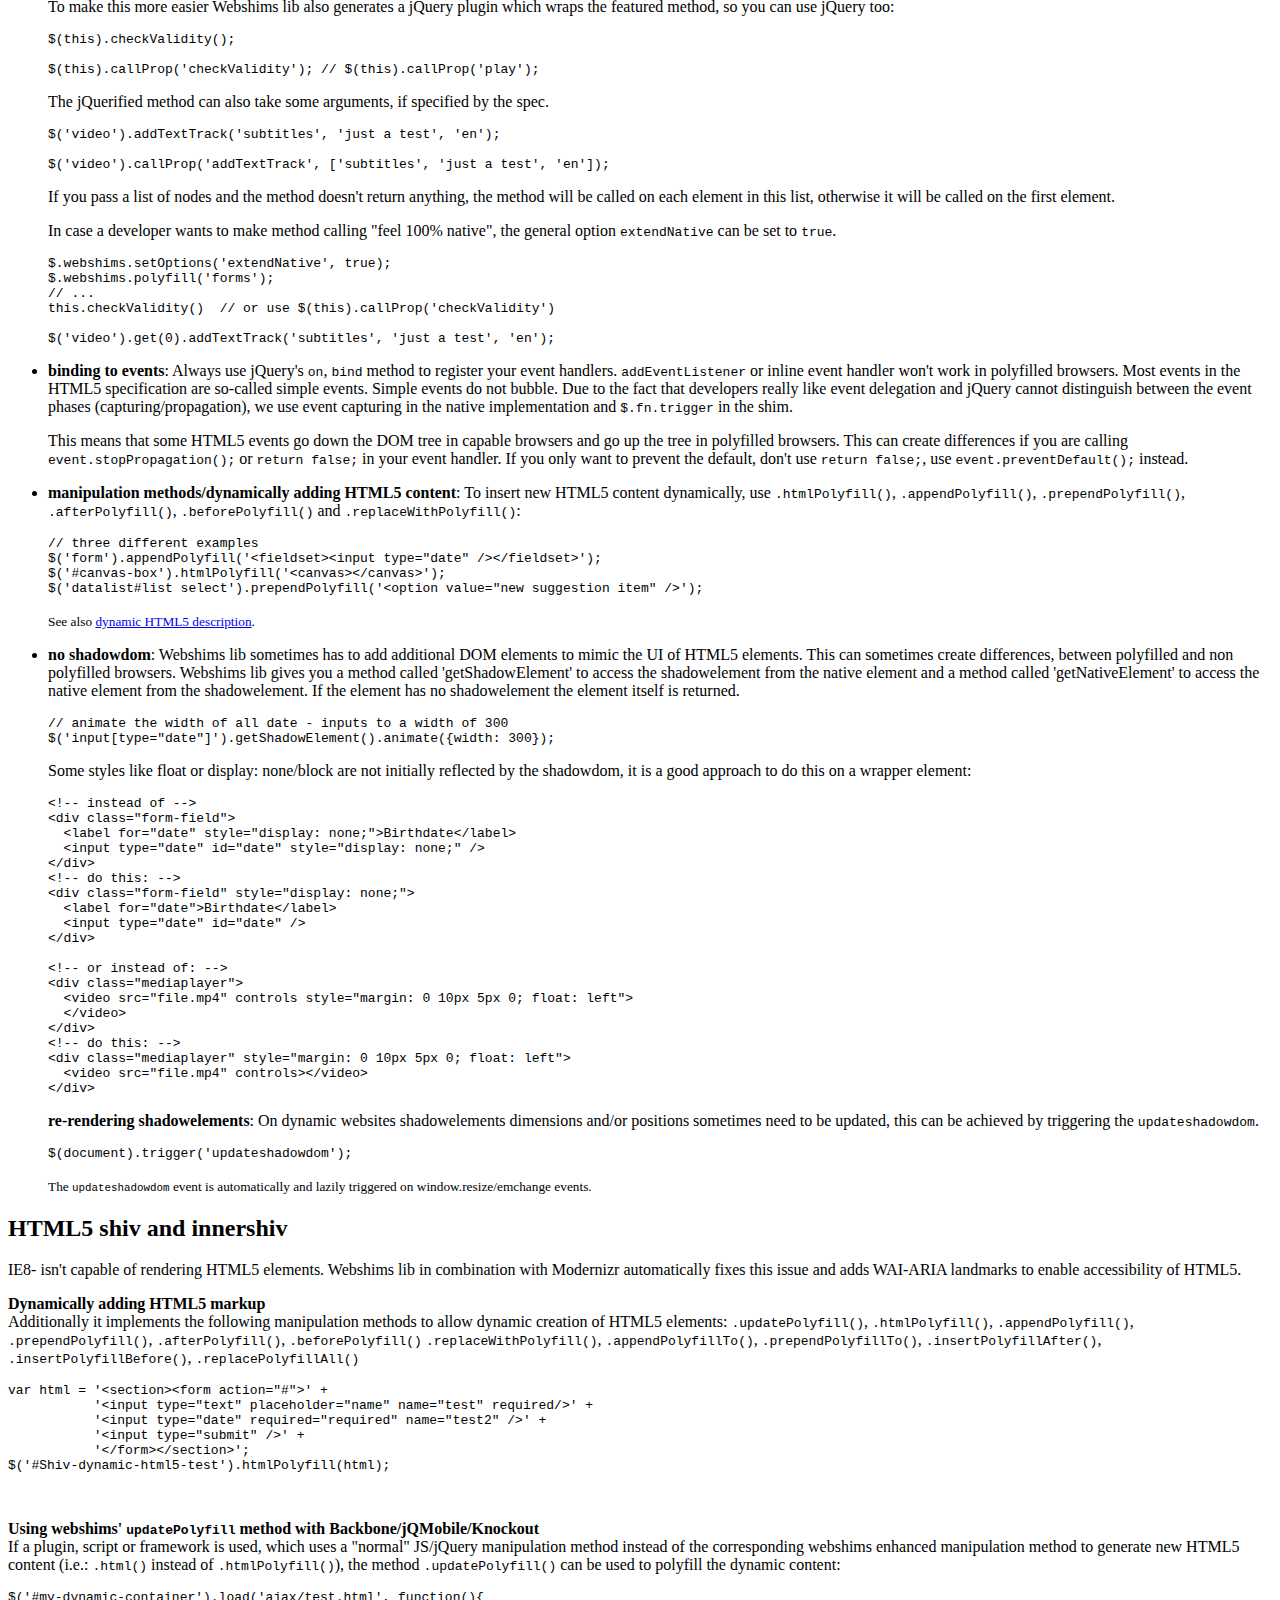
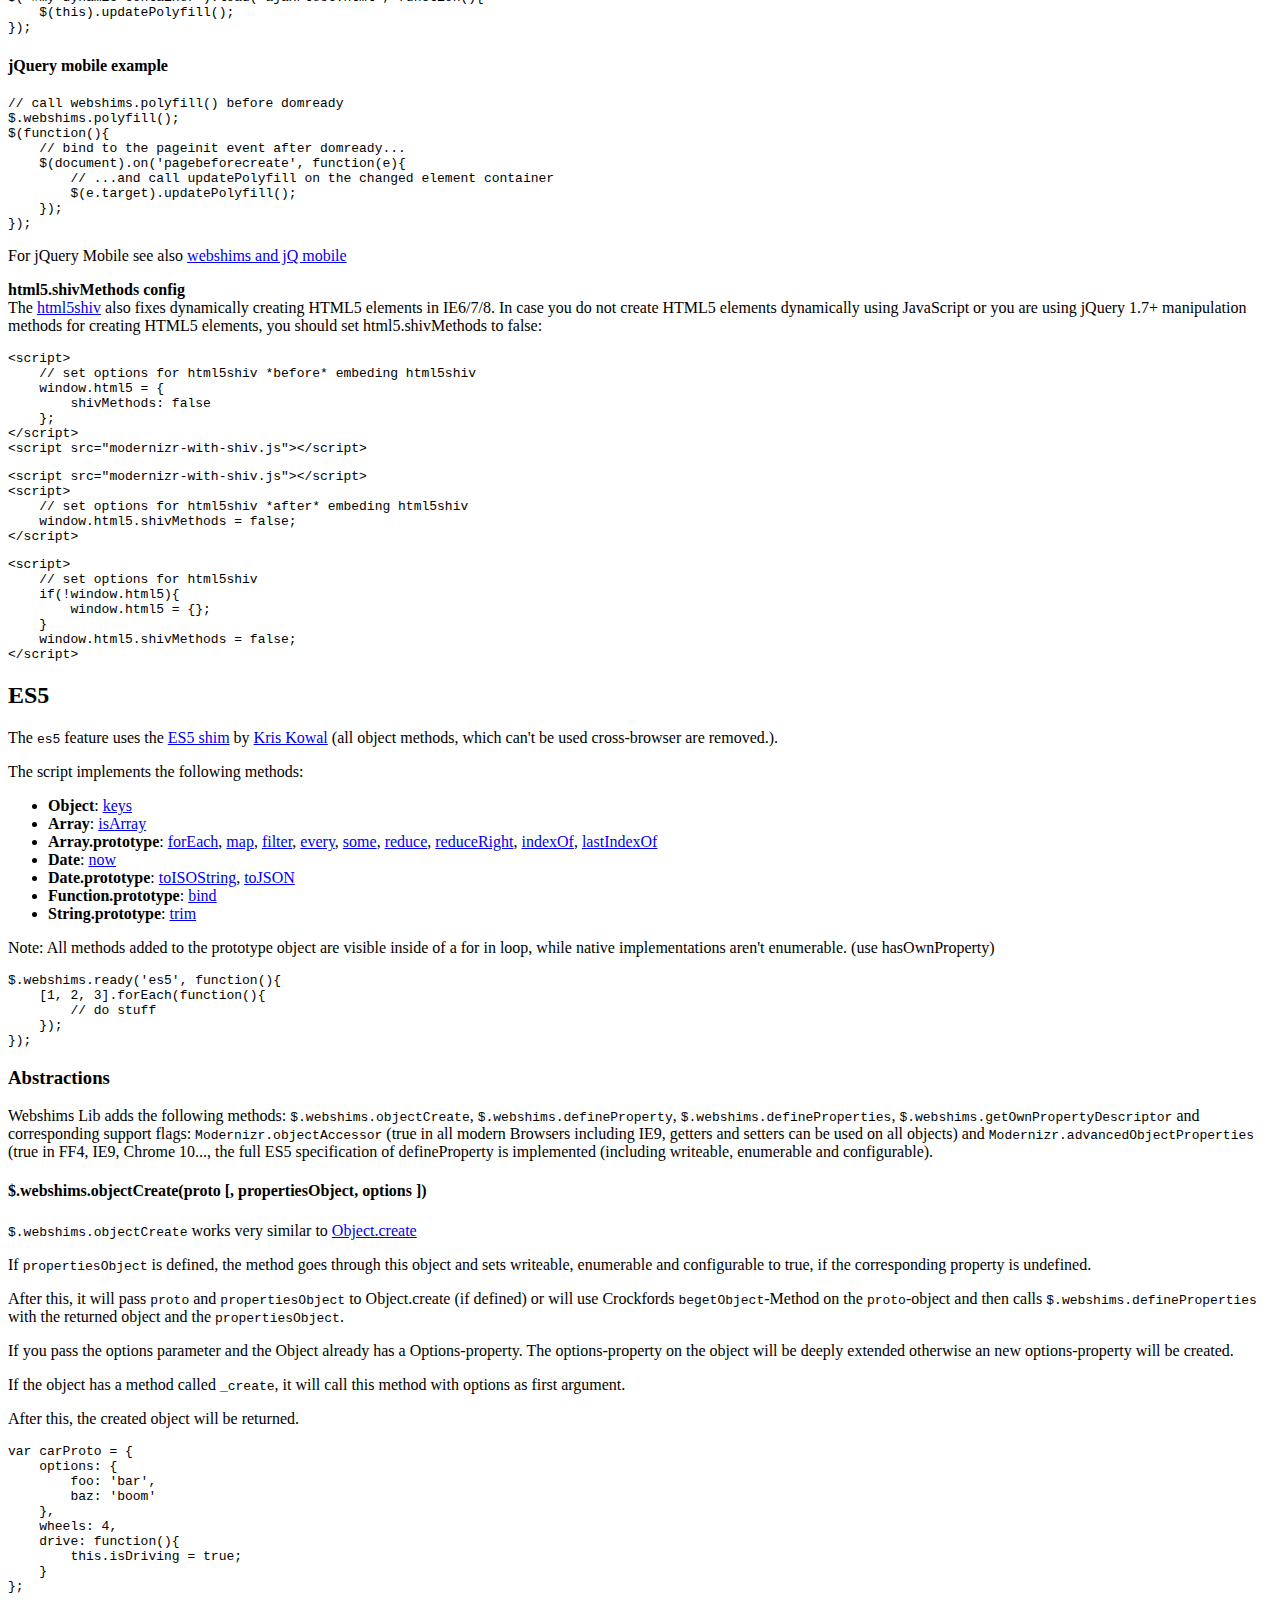
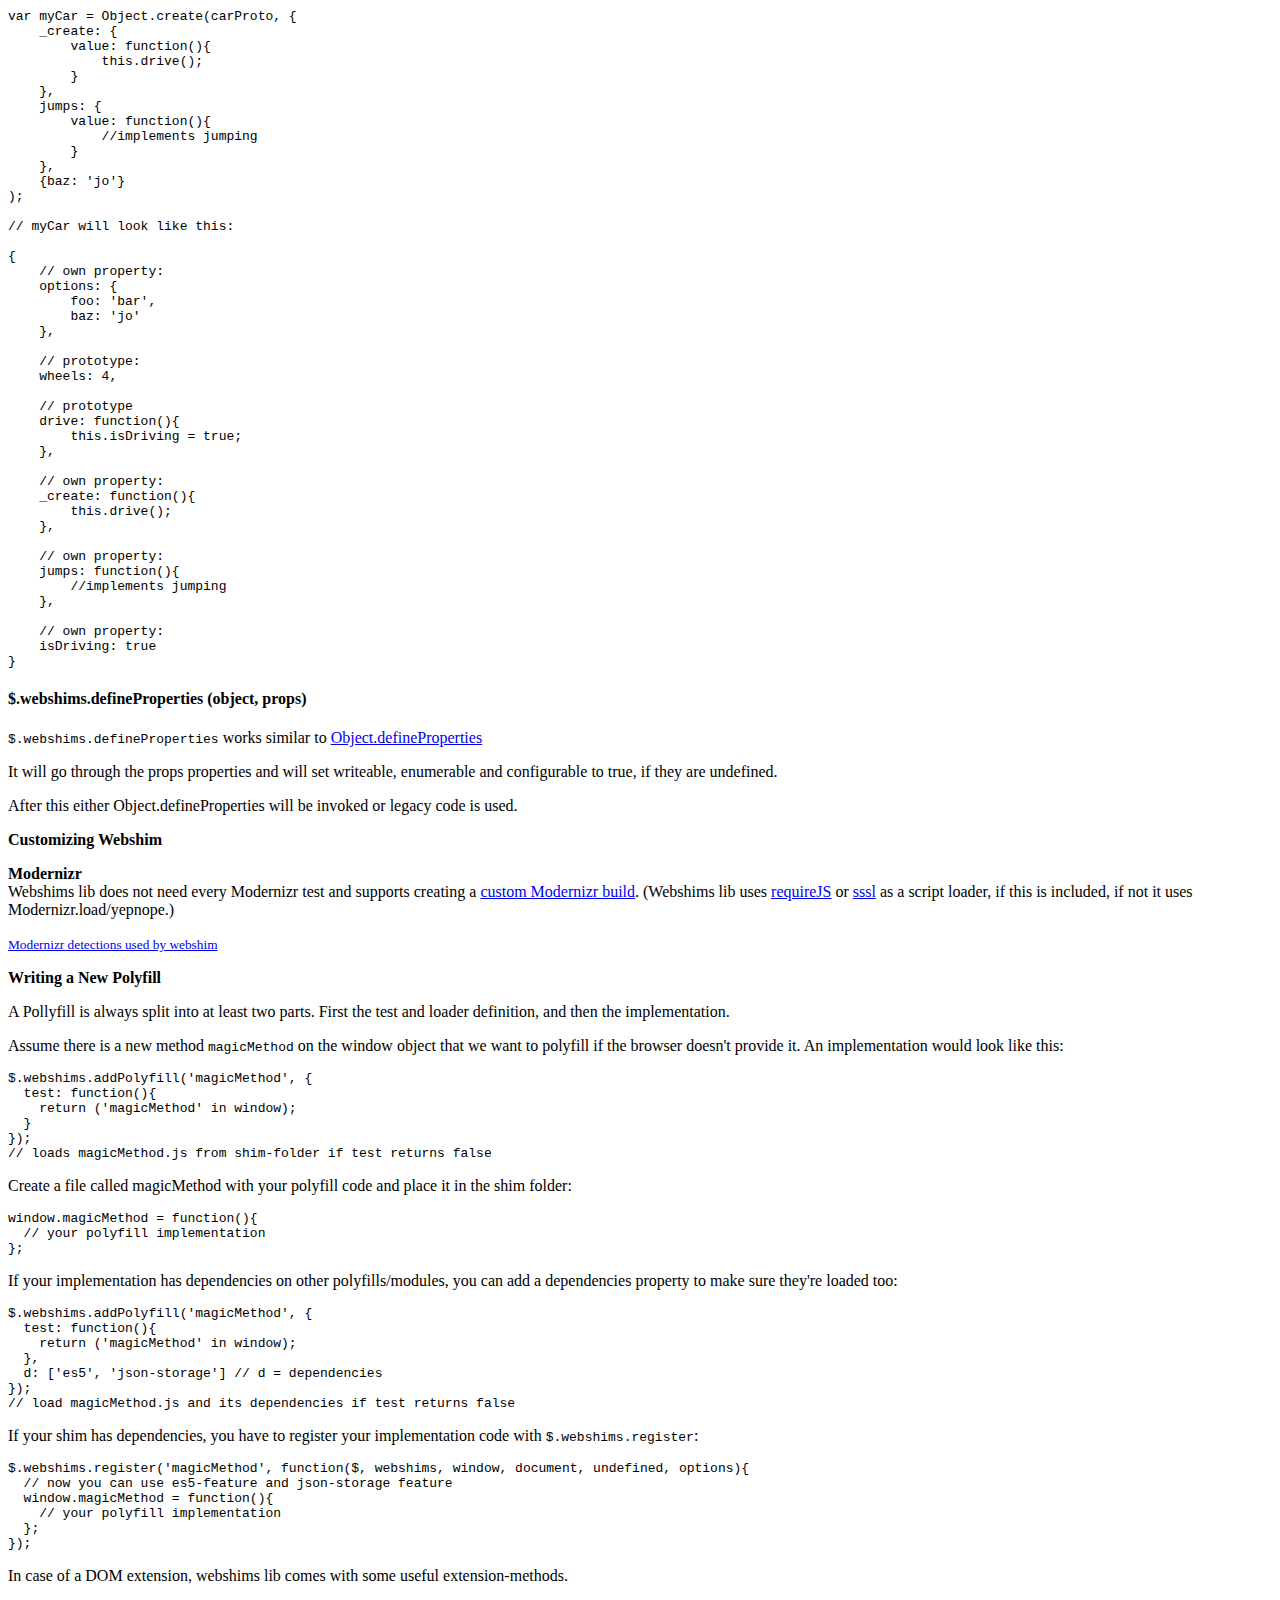
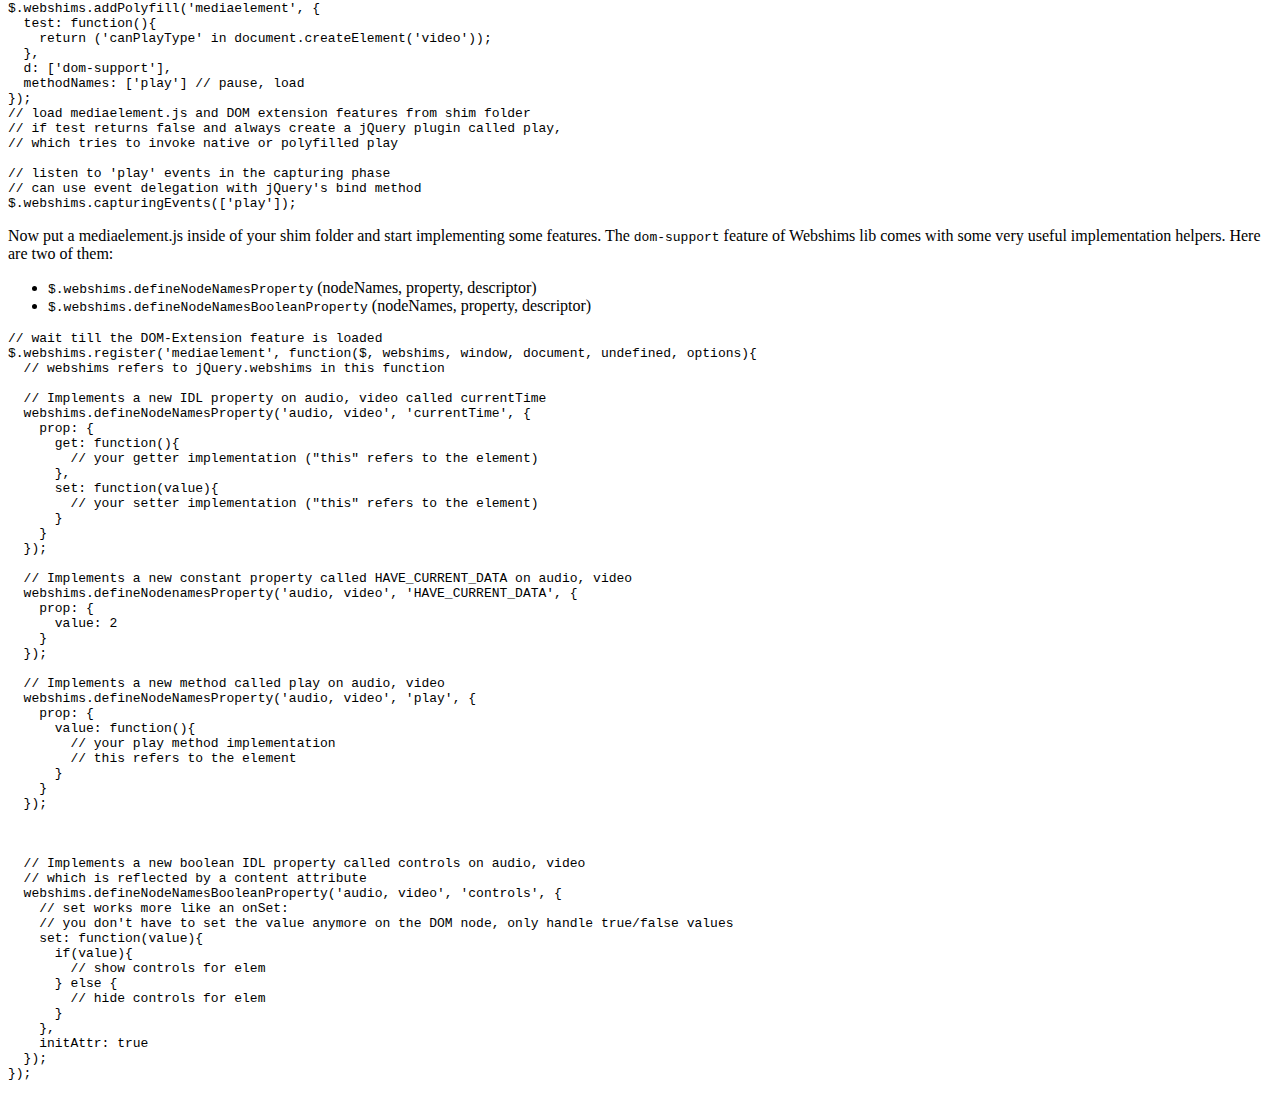
==== commit 19c02c01: "added es5 documentation" ====
--- a/demos/index.html
+++ b/demos/index.html
@@ -1,302 +1,74 @@
-
 <!DOCTYPE HTML>
 <html>
+
 <head>
-  <meta http-equiv="content-type" content="text/html;charset=UTF-8" />
-  <meta http-equiv="X-UA-Compatible" content="chrome=1" />
-  <meta name="viewport" content="width=device-width">
-  <title>Webshim</title>
-  <style>
-    body {
-      font-size: 14px;
-      line-height: 22px;
-      font-family: Helvetica Neue, Helvetica, Arial;
-      background: #f4f4f4 url(images/background2.png);
-    }
-    .interface {
-      font-family: "Lucida Grande", "Lucida Sans Unicode", Helvetica, Arial, sans-serif !important;
-    }
-    div#sidebar {
-      background: #fff;
-      position: fixed;
-      z-index: 10;
-      top: 0; left: 0; bottom: 0;
-      width: 200px;
-      overflow-y: auto;
-      overflow-x: hidden;
-      -webkit-overflow-scrolling: touch;
-      padding: 15px 0 30px 30px;
-      border-right: 1px solid #bbb;
-      box-shadow: 0 0 20px #ccc; -webkit-box-shadow: 0 0 20px #ccc; -moz-box-shadow: 0 0 20px #ccc;
-    }
-      a.toc_title, a.toc_title:visited {
-        display: block;
-        color: black;
-        font-weight: bold;
-        margin-top: 15px;
-      }
-        a.toc_title:hover {
-          text-decoration: underline;
+    <meta http-equiv="content-type" content="text/html;charset=UTF-8" />
+    <meta http-equiv="X-UA-Compatible" content="chrome=1" />
+    <meta name="viewport" content="width=device-width">
+    <title>Webshim</title>
+    <link href="css/styles.css" rel="stylesheet" />
+
+    <script src="http://ajax.googleapis.com/ajax/libs/jquery/1.9.1/jquery.min.js"></script>
+    <script>
+        // set options for html5shiv
+        if (!window.html5) {
+            window.html5 = {};
         }
-        #sidebar .version {
-          font-size: 10px;
-          font-weight: normal;
-        }
-      ul.toc_section {
-        font-size: 11px;
-        line-height: 14px;
-        margin: 5px 0 0 0;
-        padding-left: 0px;
-        list-style-type: none;
-        font-family: Lucida Grande;
-      }
-        .toc_section li {
-          cursor: pointer;
-          margin: 0 0 3px 0;
-        }
-          .toc_section li a {
-            text-decoration: none;
-            color: black;
-          }
-            .toc_section li a:hover {
-              text-decoration: underline;
-            }
-    div.container {
-      position: relative;
-      width: 550px;
-      margin: 40px 0 50px 260px;
-      color: #ddd;
-    }
-    img#logo {
-      width: 300px;
-      height: 71px;
-    }
-
-    a.download-button {
-      display: inline-block;
-      margin: 5px 0;
-      color: #000;
-      text-align: center;
-      text-decoration: none;
-    }
-
-    .download-button strong {
-      display: block;
-      border: 1px solid #7CE0FF;
-      margin: 0 0 5px;
-      padding: 5px 25px;
-      -moz-border-radius: 5px;
-      border-radius: 5px;
-      -moz-box-shadow: 0 2px 5px rgba(0, 0, 0, 0.7);
-      -webkit-box-shadow: 0 2px 5px rgba(0, 0, 0, 0.7);
-      box-shadow: 0 2px 5px rgba(0, 0, 0, 0.7);
-      background: #00C6FF;
-      color: #fff;
-      font-family: Arial, serif;
-    }
-
-
-    div.run {
-      position: absolute;
-      right: 15px;
-      width: 26px; height: 18px;
-      background: url('images/arrows.png') no-repeat -26px 0;
-    }
-      div.run:active {
-        background-position: -51px 0;
-      }
-    p, div.container ul {
-      margin: 25px 0;
-      width: 550px;
-    }
-      p.warning {
-        font-size: 12px;
-        line-height: 18px;
-        font-style: italic;
-      }
-      div.container ul {
-        list-style: circle;
-        padding-left: 15px;
-        font-size: 13px;
-        line-height: 18px;
-      }
-        div.container ul li {
-          margin-bottom: 10px;
-        }
-        div.container ul.small {
-          font-size: 12px;
-        }
-    a, a:visited {
-      color: #18b6e5;
-    }
-    a:active, a:hover {
-      color: #1283a8;
-    }
-
-    a img {
-      border: 0;
-    }
-    a.travis-badge {
-      display: block;
-    }
-    h1, h2, h3, h4, h5, h6 {
-      padding-top: 20px;
-    }
-      h2 {
-        font-size: 22px;
-      }
-    b.header {
-      font-size: 18px;
-      line-height: 35px;
-    }
-    span.alias {
-      font-size: 14px;
-      font-style: italic;
-      margin-left: 20px;
-    }
-    table {
-      margin: 15px 0 0; padding: 0;
-    }
-      tr, td {
-        margin: 0; padding: 0;
-      }
-        td {
-          padding: 0px 15px 5px 0;
-        }
-        table .rule {
-          height: 1px;
-          background: #ccc;
-          margin: 5px 0;
-        }
-    code, pre, tt {
-      font-family: Monaco, Consolas, "Lucida Console", monospace;
-      font-size: 12px;
-      line-height: 18px;
-      font-style: normal;
-      background-color: #111;
-    }
-      tt {
-        padding: 0px 3px;
-        background: #fff;
-        border: 1px solid #ddd;
-        zoom: 1;
-      }
-      code {
-        margin-left: 0px;
-        padding: 3px;
-      }
-      pre {
-        font-size: 12px;
-        padding: 2px 0 2px 15px;
-        border: 4px solid #bbb; border-top: 0; border-bottom: 0;
-        margin: 0px 0 25px;
-      }
-      img.example_image {
-        margin: 0px auto;
-      }
-        img.example_retina {
-          margin: 20px;
-          box-shadow: 0 8px 15px rgba(0,0,0,0.4);
-        }
-    @media only screen and (-webkit-max-device-pixel-ratio: 1) and (max-width: 600px),
-           only screen and (max--moz-device-pixel-ratio: 1) and (max-width: 600px) {
-      div#sidebar {
-        display: none;
-      }
-      img#logo {
-        max-width: 450px;
-        width: 100%;
-        height: auto;
-      }
-      div.container {
-        width: auto;
-        margin-left: 15px;
-        margin-right: 15px;
-      }
-        p, div.container ul {
-          width: auto;
-        }
-    }
-    @media only screen and (-webkit-min-device-pixel-ratio: 1.5) and (max-width: 640px),
-          only screen and (-o-min-device-pixel-ratio: 3/2) and (max-width: 640px),
-          only screen and (min-device-pixel-ratio: 1.5) and (max-width: 640px) {
-      img {
-        max-width: 100%;
-        height: auto;
-      }
-      div#sidebar {
-        -webkit-overflow-scrolling: initial;
-        position: relative;
-        width: 90%;
-        height: 120px;
-        left: 0;
-        top: -7px;
-        padding: 10px 0 10px 30px;
-        border: 0;
-      }
-      img#logo {
-        width: auto;
-        height: auto;
-      }
-      div.container {
-        margin: 0;
-        width: 100%;
-      }
-      p, div.container ul {
-        max-width: 98%;
-        overflow-x: scroll;
-      }
-      table {
-        position: relative;
-      }
-        tr:first-child td {
-          padding-bottom: 25px;
-        }
-        td.text {
-          line-height: 12px;
-          padding: 0;
-          position: absolute;
-          left: 0;
-          top: 48px;
-        }
-        tr:last-child td.text {
-          top: 122px;
-        }
-      pre {
-        overflow: scroll;
-      }
-    }
-  </style>
+        window.html5.shivMethods = false;
+    </script>
+    <script src="js-webshim/minified/extras/modernizr-custom.js"></script>
+
+    <script src="js-webshim/minified/polyfiller.js"></script>
+    <script src="demo-js/demo.js"></script>
+    <script>
+        $.webshims.polyfill(); // load all available polyfills
+    </script>
+
 </head>
+
 <body>
 
-  <div id="sidebar" class="interface">
-
-    <a class="toc_title" href="#">
-      Webshim <span class="version">(1.11.1)</span>
-    </a>
-    <ul class="toc_section">
-      <li>&raquo; <a href="https://github.com/aFarkas/webshim">GitHub Repository</a></li>
-    </ul>
-
-    <a class="toc_title" href="#introduction">
-      Introduction
-    </a>
-    <ul class="toc_section">
-      <li>– <a href="#Introduction-installation">Installation</a></li>
-      <li>– <a href="#Introduction-configuration">Configuration</a></li>
-      <li>- <a href="#Introduction-fire-when-ready">Fire When Ready</a></li>
-      <li>- <a href="#Introduction-dom-abstractions">DOM Abstractions</a></li>
-    </ul>
-
-    <!--
-    <a class="toc_title" href="#Events">
-      shiv and innerShiv
-    </a>
-    <ul class="toc_section">
-      <li>– <a href="#Events-on">on</a></li>
-    </ul>
-
+    <div id="sidebar" class="interface">
+
+        <a class="toc_title" href="#">
+            Webshim <span class="version">(1.11.1)</span>
+        </a>
+        <ul class="toc_section">
+            <li>&raquo; <a href="https://github.com/aFarkas/webshim">GitHub Repository</a></li>
+        </ul>
+
+        <a class="toc_title" href="#introduction"> Introduction </a>
+
+         <a class="toc_title" href="#Guide-installation"> Guide </a>
+        <ul class="toc_section">
+            <li>– <a href="#Guide-installation">Installation</a>
+            </li>
+            <li>– <a href="#Guide-configuration">Configuration</a>
+            </li>
+            <li>- <a href="#Guide-fire-when-ready">Fire When Ready</a>
+            </li>
+            <li>- <a href="#Guide-dom-abstractions">DOM Abstractions</a>
+            </li>
+        </ul>
+
+        <a class="toc_title" href="#Shiv"> HTML5 shiv and innerShiv </a>
+        <ul class="toc_section">
+          <li>– <a href="#Shiv-dynamic-html5">Dynamically adding HTML5 Markup</a></li>
+          <li>– <a href="#Shiv-updatePolyfill">updatePolyfill</a></li>
+          <li>– <a href="#Shiv-shivMethods">shivMethods</a></li>
+        </ul>
+
+        <a class="toc_title" href="#es5"> ES5 </a>
+
+        <a class="toc_title" href="#Customizing"> Customizing </a>
+        <ul class="toc_section">
+            <li>- <a href="#Customizing-modernizr">Modernizr</a>
+            </li>
+            <li>- <a href="#Customizing-extending">Writing a New Polyfill</a>
+            </li>
+        </ul>
+
+        <!--
     <a class="toc_title" href="#Events">
       ES5/JavaScript 1.8.5
     </a>
@@ -356,71 +128,75 @@
     </ul>
   -->
 
-  </div>
-
-  <div class="container">
-
-    <p>
-      <img id="logo" src="images/webshim2.png" alt="webshim" />
-    </p>
-
-    <p>
-      Webshim is a <a href="http://remysharp.com/2010/10/08/what-is-a-polyfill/">polyfill</a> library that enables you to reliably use HTML5 features across browsers, even if native support is lacking.
-    </p>
-
-    <p>
-      The project is <a href="https://github.com/aFarkas/webshim/">hosted on GitHub</a>.
-      Webshim is available for use under the <a href="http://github.com/aFarkas/webshim/blob/master/MIT-LICENSE.txt">MIT software license</a>.
-    </p>
-
-    <p>
-      You can report bugs and discuss features on the
-      <a href="https://github.com/aFarkas/webshim/issues">GitHub issues page</a>,
-      or send tweets to <a href="http://twitter.com/aFarkas">@aFarkas</a>.
-    </p>
-
-    <h2 id="downloads">
+    </div>
+
+    <div class="container">
+
+        <p>
+            <img id="logo" src="images/webshim2.png" alt="webshim" />
+        </p>
+
+        <p>
+            Webshim is a <a href="http://remysharp.com/2010/10/08/what-is-a-polyfill/">polyfill</a> library that enables you to reliably use HTML5 features across browsers, even if native support is lacking.
+        </p>
+
+        <p>
+            The project is <a href="https://github.com/aFarkas/webshim/">hosted on GitHub</a>, and is available for use under the <a href="http://github.com/aFarkas/webshim/blob/master/MIT-LICENSE.txt">MIT software license</a>.
+        </p>
+
+        <p>
+            You can report bugs and discuss features on the
+            <a href="https://github.com/aFarkas/webshim/issues">GitHub issues page</a>, or send tweets to <a href="http://twitter.com/aFarkas">@aFarkas</a>.
+        </p>
+
+        <h2 id="downloads">
       Downloads &amp; Dependencies
       <span style="padding-left: 7px; font-size:11px; font-weight: normal;" class="interface">(Right-click, and use "Save As")</span>
     </h2>
 
-    <table>
-      <tr>
-        <td>
-          <a href="http://corrupt-system.de/webshims-stable.zip" class="download-button">
-              <strong><i>Version 1.11.1</i></strong>
-            </a>
-        </td>
-        <td class="text"> </td>
-      </tr>
-    </table>
-
-    <p>
-      Webshim depends on <a href="http://jquery.com/">jQuery</a> and <a href="http://www.modernizr.com/">Modernizr</a>.
-    </p>
-
-    <h2 id="introduction">Introduction</h2>
-
-    <p>
-      todo
-    </p>
-
-
-    <p id="Introduction-installation">
-      <b class="header">Installation</b>
-
-      <ol>
-        <li>Take the 'js-webshim' folder and add it to your project. (You will find a minified and a dev folder there.)</li>
-        <li>Include the polyfiller.js into your HTML page. You can concatenate this file with your other js and rename. Don't forget to also include <a href="http://jquery.com">jQuery</a>, <a href="http://www.modernizr.com/">Modernizr (including Modernizr.load)</a>.</li>
-        <li>call the polyfill method</li>
-      </ol>
-
-<pre>
-&lt;!-- dependencies: jQuery + Modernizr with yepnope --&gt;
+        <table>
+            <tr>
+                <td>
+                    <a href="http://corrupt-system.de/webshims-stable.zip" class="download-button">
+                        <strong><i>Version 1.11.1</i></strong>
+                    </a>
+                </td>
+                <td class="text"></td>
+            </tr>
+        </table>
+
+        <p>
+            Webshim depends on <a href="http://jquery.com/">jQuery</a> and <a href="http://www.modernizr.com/">Modernizr</a>.
+        </p>
+
+        <h2 id="introduction">Introduction</h2>
+
+        <p>
+            There are many appealing HTML5 features such as form validation, geolocation, and FileReader which ease the burden of writing rich web applications.
+        </p>
+
+        <p>
+            Using these features responsibly requires supporting the browsers and versions that the audience is likely to use, without breaking usability. There are two common ways to support these new features. Abstractions declare a library or piece of code that
+            invents a new API which you can use to access the feature. jQuery is a good example; It defines an API that provides access to features that are buggy or incomplete, by coming up with it's own format. $.ajax is an abstraction over xmlhttprequest
+            which is a standard that has varying support. The other solution is called polyfilling, which fills in the gaps in a lacking browser rather than than designing a new API.
+        </p>
+
+        <p>
+            <strong>Webshim is a polyfill solution.</strong> It adds these features in a way that is transparent to the end user and developer. It enables coding against the browser standards rather than learning and maintaining abstractions. It results
+            in less code that is simpler and easier to maintain.
+        </p>
+
+        <p>
+            Many of the examples that follow are runnable. Click the <i>play</i> button to execute them.
+        </p>
+
+
+        <p id="Guide-installation">
+            <b class="header">Installation</b>
+            <br>Take the 'js-webshim' folder and add it to your project. (You will find a minified and a dev folder there.) Here is an example showing how to include dependencies and load webshims:
+            <pre>
 &lt;script src="js/jquery-1.9.1.js"&gt;&lt;/script&gt;
 &lt;script src="js/modernizr-yepnope-custom.js"&gt;&lt;/script&gt;
-  
-&lt;!-- reference the base script --&gt;
 &lt;script src="js-webshim/minified/polyfiller.js"&gt;&lt;/script&gt;
   
 &lt;script&gt;
@@ -431,98 +207,86 @@
   });
 &lt;/script&gt;   
 </pre>
-      <small>Here are the <a href="http://modernizr.com/download/#-canvas-audio-video-input-inputtypes-localstorage-sessionstorage-geolocation-shiv-cssclasses-addtest-prefixed-testprop-testallprops-prefixes-domprefixes-elem_track-load"> Modernizr detections used by webshim</a>.</small>
-    </p>
-
-
-    <p id="Introduction-configuration">
-      <b class="header">Configuration</b> <br>
-      
-      The polyfill method accepts an optional whitespace-separated list of features to polyfill and should be called as soon as possible (before DOM ready).
-<pre>
-$.webshims.polyfill('json-storage geolocation');
-</pre>         
-            <strong>Available features</strong>
-            
+        </p>
+
+
+        <p id="Guide-configuration">
+            <b class="header">Configuration</b> 
+            <br>The polyfill method accepts an optional whitespace-separated feature list. Call it as soon as possible (before DOM ready.)
+            <pre> $.webshims.polyfill('json-storage geolocation'); </pre> 
+            <strong>Available Features</strong>
+
             <ul style="margin: 0">
-              <li style="margin-bottom: 0">json-storage</li>
-              <li style="margin-bottom: 0">es5</li>
-              <li style="margin-bottom: 0">geolocation</li>
-              <li style="margin-bottom: 0">canvas</li>
-              <li style="margin-bottom: 0">forms</li>
-              <li style="margin-bottom: 0">forms-ext</li>
-              <li style="margin-bottom: 0">mediaelement</li>
-              <li style="margin-bottom: 0">track</li>
-              <li style="margin-bottom: 0">filereader</li>
-              <li style="margin-bottom: 0">details</li>
+                <li style="margin-bottom: 0">json-storage</li>
+                <li style="margin-bottom: 0">es5</li>
+                <li style="margin-bottom: 0">geolocation</li>
+                <li style="margin-bottom: 0">canvas</li>
+                <li style="margin-bottom: 0">forms</li>
+                <li style="margin-bottom: 0">forms-ext</li>
+                <li style="margin-bottom: 0">mediaelement</li>
+                <li style="margin-bottom: 0">track</li>
+                <li style="margin-bottom: 0">filereader</li>
+                <li style="margin-bottom: 0">details</li>
             </ul>
-            
-            <p>If you have any trouble setting up Webshims lib, set <code>$.webshims.debug</code> to true and open your console:</p>
-<pre>              
-&lt;script&gt;
-  $.webshims.debug = true;
-  $.webshims.polyfill();
-&lt;/script&gt; 
-</pre>     
-          <p>If you dont want any log messsages, simply set <code>$.webshims.debug</code> explicitly to <code>false</code>.</p>
-          <strong>Custom Modernizr build</strong>
-          <p>Webshims lib does not need every Modernizr test and supports creating a <a href="http://modernizr.com/download/#-canvas-audio-video-input-inputtypes-localstorage-sessionstorage-geolocation-shiv-cssclasses-addtest-prefixed-testprop-testallprops-prefixes-domprefixes-elem_track-load">custom Modernizr build</a>. (Webshims lib uses <a href="http://requirejs.org/">requireJS</a> or <a href="https://gist.github.com/aFarkas/936413">sssl</a> as a script loader, if this is included, if not it uses Modernizr.load/yepnope.) </p>
-          
-          <strong>changing Options path to shims folder</strong>
-          
-          <p>Shims folder is computed automatically. If the name of polyfiller.js is changed <strong>and</strong> the polyfill-script is loaded async, this computation can be wrong and you have to set the folder manually. This generated path can be changed by changing the <code>basePath</code> configuration with the <code><a href="#polyfill-options" class="tab-opener">setOptions</a></code> method.</p>
-<pre>
-$.webshims.setOptions("basePath", "/yourFolderTo/shims/");
-//or:
+
+            <p>
+                <tt>setOptions</tt> should always be called before the <tt>polyfill</tt> method.
+            </p>
+
+            <p>The available options for <tt>$.webshims.setOptions</tt>:</p>
+            <ul>
+                <li><strong>extendNative</strong>  Webshims lib will automatically extend DOM-Objects with polyfilled methods and will additionally generate a jQuery plugin with this method name. If extendNative is set to false, webshims lib
+                    won't touch any DOM-Objects and will only implement jQuery plugins. Setting this option to false might improve DOM performance. <br>
+                    <em>default: false</em>
+                </li>
+                <li><strong>basePath</strong> The shims folder is computed automatically. If the name of polyfiller.js is changed <strong>and</strong> the polyfill-script is loaded async, this computation can be wrong and you have to set the folder manually. Example:<br>
+                    <tt> $.webshims.setOptions('basePath', '/yourFolderTo/shims/'); </tt> <br>
+                    <em>default: computed path to shims folder</em>
+                </li>
+                <li><strong>waitReady</strong> Setting this to true delays jQuery's ready-event until all polyfilled features are ready. This option should be set to false, if webshims lib polyfiller.js is loaded asynchronously. This option can also be set to false, if a website is using only HTML5 markup APIs (pure HTML or $.attr) and
+                    doesn't use any DOM-/JS-APIs on DOM-ready. If this feature is set to false, scripted access to polyfilled APIs have to be added inside of a <tt>$.webshims.ready</tt> callback. <br>
+                    <em>default: true</em>
+                </li>
+                <li><strong>disableShivMethods</strong> Automatically disables the <a href="https://github.com/aFarkas/html5shiv">shivMethods</a> option of html5shiv. <br>
+                <em> default: true</em>
+                </li>
+                <li>
+                    <strong>debug</strong> Setting to true enables debug info to be printed in the developer console. <br>
+                    <em>default: false</em>
+                </li>
+            </ul>
+            <pre>
+$.webshims.setOptions('extendNative', false);
+</pre> 
+            <p>
+                <tt>setOptions</tt> can also take a single options parameter:
+            </p>
+            <pre>
 $.webshims.setOptions({
-  basePath: "/yourFolderTo/shims/"
-});
-</pre>
-
-    Webshims has some general and some feature specific options which can be configured with the <code>$.webshims.setOptions</code> method.
-
-    <p>
-      <code>setOptions</code> should always be called before the <code>polyfill</code> method.
-    </p>
-    <p>The available general options are the following:</p>
-      <ul>
-        <li><strong>extendNative</strong> (default: false): Webshims lib will automatically extend DOM-Objects with polyfilled methods and will additionally generate a jQuery plugin with this method name. If extendNative is set to false, webshims lib won't touch any DOM-Objects and will only implement jQuery plugins. Setting this option to false, might be also good for DOM performance (<a href="index.html#polyfill-abstractions">see also</a>).</li>
-        <li><strong>basePath</strong> (default: "automatially computed path to the shims folder"): If polyfiller.js was renamed <strong>and</strong> is loaded dynamically, the basePath should be changed manually.</li>
-        <li><strong>waitReady</strong> (default: true): If this option is true, jQuery's ready-event will be delayed until all needed features are ready to use. This option should be set to false, if webshims lib polyfiller.js is loaded async (see also Loading webshims async in the <a href="#polyfill-foucs">loading documentation</a>) or from bottom of the body element. This option can also be set to false, if a website is using only HTML5 markup APIs (pure HTML or $.attr) and do not use any DOM-/JS-APIs on DOM-ready. If this feature is set to false, which might be good against FOUCs, scripted access to polyfilled APIs have to be added inside of a <a href="#polyfill-ready"><code>$.webshims.ready</code></a> callback.</li>
-        <li><strong>disableShivMethods</strong> (default: true): Automatically disables the <a href="https://github.com/aFarkas/html5shiv">shivMethods</a> option of html5shiv.</li>
-      </ul>
-<pre>
-$.webshims.setOptions("extendNative", false);
-</pre> 
-    <p>
-      <code>setOptions</code> can also take a single options parameter:
-    </p>
-<pre>
+  extendNative: false
+});
+</pre> 
+            <p>
+                Feature specific options are nested options with the feature name as their key.
+            </p>
+            <pre>
 $.webshims.setOptions({
-extendNative: false
-});
-</pre>   
-    <p>
-      Feature specific options are nested options with the featurename as their key.
-    </p>
-<pre>
-$.webshims.setOptions({
-//configure generally option
-extendNative: false,
-
-//configure canvas-shim
-canvas: {
-  type: "flash" // use flashcanvas instead of excanvas as polyfill
-},
-
-//configure forms-shim
-forms: {
-  customMessages: true // implement customValidationMessages
-}
-});
-</pre> 
-        <p>The polyfill-options can also be changed by using declarative markup, using a data-polyfill-cfg attribute with a valid JSON string on a script-element:</p>
-<pre>
+  // configure generally option
+  extendNative: false,
+
+  // configure canvas-shim
+  canvas: {
+    type: 'flash' // use flashcanvas instead of excanvas as polyfill
+  },
+
+  // configure forms-shim
+  forms: { 
+    customMessages: true // implement customValidationMessages
+  }
+});
+</pre> 
+            <p>The polyfill-options can also be changed by using declarative markup, using a data-polyfill-cfg attribute with a valid JSON string on a script-element:</p>
+            <pre>
 &lt;script src="some.js" data-polyfill='{
 "basePath": "pathToYour/shims-folder/",
 "canvas": {
@@ -532,66 +296,477 @@
 
 &lt;/script&gt;
 </pre>
-
-  </p>
-
-
-    <p id="Introduction-fire-when-ready">
-      <b class="header">Fire When Ready</b> <br>
-
-      <p>Not every feature is ready immediately in all browsers; some shims might take time to load before you can use them. You can use one of jQuery's <code>ready</code> methods to delay working with elements until the DOM and any necessary shims are ready.</p>
-<pre>
+        </p>
+
+
+        <p id="Guide-fire-when-ready">
+            <b class="header">Fire When Ready</b> 
+            <br>
+
+            <p>Not every feature is ready immediately in all browsers; some shims might take time to load before you can use them. You can use one of jQuery's <tt>ready</tt> methods to delay working with elements until the DOM and any necessary shims are
+                ready.</p>
+            <pre>
 $(function(){
-  //work with DOM + all implemented features
+  // work with DOM + all implemented features
 });
 
 $(document).ready(function(){
-  //work with DOM + all features
-});
-</pre>   
+  // work with DOM + all features
+});
+</pre> 
+
+
+            <p>If you want to use a feature as soon as possible or you have set the <tt>waitReady</tt> option to <tt>false</tt>, you can use <tt>$.webshims.ready</tt> and pass the feature name(s) and a callback function:</p>
+            <pre>
+$.webshims.ready('geolocation json-storage', function(){
+  // work with geolocation, JSON and localStorage
+});
+</pre> 
+            <p>Note that this callback function may be called before the DOM is ready. If you want to use a feature after DOM-Ready, simply pass the string 'DOM':</p>
+            <pre>
+$.webshims.ready('DOM canvas', function(){
+  // work with canvas in the document
+});
+</pre> 
+
+        </p>
+
+        <p id="Guide-dom-abstractions">
+            <b class="header">DOM Abstractions</b> 
+            <br>
+            
+            <p>Due to the fact that we cannot extend accessors of elements in all browsers, we always use jQuery as an extension-wrapper.</p>
+                    <ul>
+                        <li>
+                            <p><strong>Accessing DOM properties/attribute IDLs</strong>: if the feature allows accessing a specific attribute or property, always use jQuery's built-in <tt>$.prop</tt> (in case of IDL attributes/properties) or <tt>$.attr</tt>/<tt>$.removeAttr</tt> (in case of content attributes) method:</p>
+<pre>
+// instead of accessing a property directly (e.g. this.validity), 
+// use $.fn.prop 
+$(this).prop('validity');
+// or:
+//$.prop(this, 'validity');
+
+//setting a property
+$('video').prop('currentTime', 200);
+// or:
+//$.prop(videoElement, 'currentTime', 200);
+</pre>
+                        </li>
+                        <li>
+                            <p><strong>calling a DOM method</strong>: While DOM properties have to be accessed through jQuery's <tt>$.prop/$.attr</tt> methods, DOM methods can be accesed using $.prop and executed in the context of the DOM element.</p>
+<pre>
+// "this" refers to a DOM element, not a jQuery object
+var fn = $.prop(this, 'checkValidity');
+fn.apply(this);
+</pre>
+                            <p>To make this more easier Webshims lib also generates a jQuery plugin which wraps the featured method, so you can use jQuery too:</p>
+<pre>
+$(this).checkValidity();
+
+$(this).callProp('checkValidity'); // $(this).callProp('play');
+</pre>
+                            <p>The jQuerified method can also take some arguments, if specified by the spec.</p>
+                            
+<pre>
+$('video').addTextTrack('subtitles', 'just a test', 'en');
+
+$('video').callProp('addTextTrack', ['subtitles', 'just a test', 'en']);    
+</pre>                         
+                            <p>If you pass a list of nodes and the method doesn't return anything, the method will be called on each element in this list, otherwise it will be called on the first element.</p>
+                            <p>In case a developer wants to make method calling "feel 100% native", the general option <tt>extendNative</tt> can be set to <tt>true</tt>.</p>
+<pre>
+$.webshims.setOptions('extendNative', true);
+$.webshims.polyfill('forms');
+// ...
+this.checkValidity()  // or use $(this).callProp('checkValidity')
+
+$('video').get(0).addTextTrack('subtitles', 'just a test', 'en');
+</pre> 
+
+                        </li>
+                        <li>
+                            <p><strong>binding to events</strong>: Always use jQuery's <tt>on</tt>, <tt>bind</tt> method to register your event handlers. <tt>addEventListener</tt> or inline event handler won't work in polyfilled browsers. Most events in the HTML5 specification are so-called simple events. Simple events do not bubble. Due to the fact that developers really like event delegation and jQuery cannot distinguish between the event phases (capturing/propagation), we use event capturing in the native implementation and <tt>$.fn.trigger</tt> in the shim.</p>
+                            <p>This means that some HTML5 events go down the DOM tree in capable browsers and go up the tree in polyfilled browsers. This can create differences if you are calling <tt>event.stopPropagation();</tt> or <tt>return false;</tt> in your event handler. If you only want to prevent the default, don't use <tt>return false;</tt>, use <tt>event.preventDefault();</tt> instead.</p>
+                        </li>
+                        <li>
+                            <p><strong>manipulation methods/dynamically adding HTML5 content</strong>: To insert new HTML5 content dynamically, use <tt>.htmlPolyfill()</tt>, <tt>.appendPolyfill()</tt>, <tt>.prependPolyfill()</tt>, <tt>.afterPolyfill()</tt>, <tt>.beforePolyfill()</tt> and <tt>.replaceWithPolyfill()</tt>:</p>
+<pre>
+// three different examples
+$('form').appendPolyfill('&lt;fieldset&gt;&lt;input type="date" /&gt;&lt;/fieldset&gt;');
+$('#canvas-box').htmlPolyfill('&lt;canvas&gt;&lt;/canvas&gt;');
+$('datalist#list select').prependPolyfill('&lt;option value="new suggestion item" /&gt;');
+</pre>
+                            <p><small>See also <a href="demos/shiv.html#dynamic">dynamic HTML5 description</a>.</small></p>
+                        </li>
+                        <li>
+                            <p><strong>no shadowdom</strong>: Webshims lib sometimes has to add additional DOM elements to mimic the UI of HTML5 elements. This can sometimes create differences, between polyfilled and non polyfilled browsers. Webshims lib gives you a method called 'getShadowElement' to access the shadowelement from the native element and a method called 'getNativeElement' to access the native element from the shadowelement. If the element has no shadowelement the element itself is returned.</p>
+                            
+<pre>
+// animate the width of all date - inputs to a width of 300
+$('input[type="date"]').getShadowElement().animate({width: 300});
+</pre>
+                            <p>Some styles like float or display: none/block are not initially reflected by the shadowdom, it is a good approach to do this on a wrapper element:</p>
+<pre>&lt;!-- instead of --&gt;
+&lt;div class="form-field"&gt;
+  &lt;label for="date" style="display: none;"&gt;Birthdate&lt;/label&gt;
+  &lt;input type="date" id="date" style="display: none;" /&gt;
+&lt;/div&gt;
+&lt;!-- do this: --&gt;
+&lt;div class="form-field" style="display: none;"&gt;
+  &lt;label for="date"&gt;Birthdate&lt;/label&gt;
+  &lt;input type="date" id="date" /&gt;
+&lt;/div&gt;
+
+&lt;!-- or instead of: --&gt;
+&lt;div class="mediaplayer"&gt;
+  &lt;video src="file.mp4" controls style="margin: 0 10px 5px 0; float: left"&gt;
+  &lt;/video&gt;
+&lt;/div&gt;
+&lt;!-- do this: --&gt;
+&lt;div class="mediaplayer" style="margin: 0 10px 5px 0; float: left"&gt;
+  &lt;video src="file.mp4" controls&gt;&lt;/video&gt;
+&lt;/div&gt;
+</pre>
+                            <p><strong>re-rendering shadowelements</strong>: On dynamic websites shadowelements dimensions and/or positions sometimes need to be updated, this can be achieved by triggering the <tt>updateshadowdom</tt>.</p>
+<pre>
+$(document).trigger('updateshadowdom');
+</pre>
+                            <p><small>The <tt>updateshadowdom</tt> event is automatically and lazily triggered on window.resize/emchange events.</small></p>
+                        </li>
+                    </ul>
+            
+        </p>
+
+
+
+        <h2 id="Shiv">HTML5 shiv and innershiv</h2>
+        <p>
+            IE8- isn't capable of rendering HTML5 elements. Webshims lib in combination with Modernizr automatically fixes this issue and adds WAI-ARIA landmarks to enable accessibility of HTML5.
+        </p>
+
+        <p id="Shiv-dynamic-html5">
+            <b class="header">Dynamically adding HTML5 markup</b><br>
+            Additionally it implements the following manipulation methods to allow dynamic creation of HTML5 elements: <tt>.updatePolyfill()</tt>, <tt>.htmlPolyfill()</tt>, <tt>.appendPolyfill()</tt>, <tt>.prependPolyfill()</tt>, <tt>.afterPolyfill()</tt>, <tt>.beforePolyfill()</tt> <tt>.replaceWithPolyfill()</tt>, <tt>.appendPolyfillTo()</tt>, <tt>.prependPolyfillTo()</tt>, <tt>.insertPolyfillAfter()</tt>, <tt>.insertPolyfillBefore()</tt>, <tt>.replacePolyfillAll()</tt>
+<pre class="runnable">
+var html = '&lt;section&gt;&lt;form action="#"&gt;' +
+           '&lt;input type="text" placeholder="name" name="test" required/&gt;' +
+           '&lt;input type="date" required="required" name="test2" /&gt;' +
+           '&lt;input type="submit" /&gt;' +
+           '&lt;/form&gt;&lt;/section&gt;';
+$('#Shiv-dynamic-html5-test').htmlPolyfill(html);
+</pre>
+<div id="Shiv-dynamic-html5-test"> &nbsp; </div>
+        </p>
+            
+        <p id="Shiv-updatePolyfill">
+            
+            <b class="header">Using webshims' <tt>updatePolyfill</tt> method with Backbone/jQMobile/Knockout</b> <br>
+            If a plugin, script or framework is used, which uses a "normal" JS/jQuery manipulation method instead of the corresponding webshims enhanced manipulation method to generate new HTML5 content  (i.e.: <tt>.html()</tt> instead of <tt>.htmlPolyfill()</tt>), the method <tt>.updatePolyfill()</tt> can be used to polyfill the dynamic content:
+<pre>
+$('#my-dynamic-container').load('ajax/test.html', function(){
+    $(this).updatePolyfill();
+});
+</pre>     
+            <h4>jQuery mobile example</h4>
+            
+<pre>
+// call webshims.polyfill() before domready
+$.webshims.polyfill();
+$(function(){
+    // bind to the pageinit event after domready...
+    $(document).on('pagebeforecreate', function(e){
+        // ...and call updatePolyfill on the changed element container
+        $(e.target).updatePolyfill();
+    });
+});
+</pre> 
+            <p>For jQuery Mobile see also <a href="webforms/jquery-mobile.html">webshims and jQ mobile</a></p>
+
+            <p id="Shiv-shivMethods">
+                <b class="header">html5.shivMethods config</b> <br>
+                The <a href="https://github.com/aFarkas/html5shiv">html5shiv</a> also fixes dynamically creating HTML5 elements in IE6/7/8. In case you do not create HTML5 elements dynamically using JavaScript or you are using jQuery 1.7+ manipulation methods for creating HTML5 elements, you should set html5.shivMethods to false:
+            </p>
+
+<pre>
+&lt;script&gt;
+    // set options for html5shiv *before* embeding html5shiv
+    window.html5 = {
+        shivMethods: false
+    };
+&lt;/script&gt;
+&lt;script src="modernizr-with-shiv.js"&gt;&lt;/script&gt;
+</pre> 
+
+<pre>
+&lt;script src="modernizr-with-shiv.js"&gt;&lt;/script&gt;
+&lt;script&gt;
+    // set options for html5shiv *after* embeding html5shiv
+    window.html5.shivMethods = false;
+&lt;/script&gt;
+</pre> 
+
+<pre>
+&lt;script&gt;
+    // set options for html5shiv
+    if(!window.html5){
+        window.html5 = {}; 
+    }
+    window.html5.shivMethods = false;
+&lt;/script&gt;
+</pre> 
+        </p>
+
+        <h2 id="es5">ES5</h2>
+        <p>The <tt>es5</tt> feature uses the <a href="http://github.com/kriskowal/es5-shim/">ES5 shim</a> by <a href="http://askawizard.blogspot.com/">Kris Kowal</a> (all object methods, which can't be used cross-browser are removed.).</p>
+            <p>The script implements the following methods:</p>
+            <ul>
+                <li><strong>Object</strong>: <a href="https://developer.mozilla.org/en/JavaScript/Reference/Global_Objects/Object/keys">keys</a></li>
+                <li><strong>Array</strong>: <a href="https://developer.mozilla.org/en/JavaScript/Reference/Global_Objects/Array/isArray">isArray</a></li>
+                <li><strong>Array.prototype</strong>: <a href="https://developer.mozilla.org/en/JavaScript/Reference/Global_Objects/Array/forEach">forEach</a>, <a href="https://developer.mozilla.org/en/JavaScript/Reference/Global_Objects/Array/map">map</a>, <a href="https://developer.mozilla.org/en/JavaScript/Reference/Global_Objects/Array/filter">filter</a>, <a href="https://developer.mozilla.org/en/JavaScript/Reference/Global_Objects/Array/every">every</a>, <a href="https://developer.mozilla.org/en/JavaScript/Reference/Global_Objects/Array/some">some</a>, <a href="https://developer.mozilla.org/en/JavaScript/Reference/Global_Objects/Array/Reduce">reduce</a>, <a href="https://developer.mozilla.org/en/JavaScript/Reference/Global_Objects/Array/ReduceRight">reduceRight</a>, <a href="https://developer.mozilla.org/en/JavaScript/Reference/Global_Objects/Array/indexOf">indexOf</a>, <a href="https://developer.mozilla.org/en/JavaScript/Reference/Global_Objects/Array/lastIndexOf">lastIndexOf</a></li>
+                <li><strong>Date</strong>: <a href="https://developer.mozilla.org/en/JavaScript/Reference/Global_Objects/Date/now">now</a> <!--, <a href="https://developer.mozilla.org/en/JavaScript/Reference/Global_Objects/Date/parse">parse</a> --></li>
+                <li><strong>Date.prototype</strong>: <a href="http://msdn.microsoft.com/en-us/library/ff925953%28v=vs.94%29.aspx#Y72">toISOString</a>, <a href="https://developer.mozilla.org/en/JavaScript/Reference/Global_Objects/Date/toJSON">toJSON</a></li>
+                <li><strong>Function.prototype</strong>: <a href="https://developer.mozilla.org/en/JavaScript/Reference/Global_Objects/Function/bind">bind</a></li>
+                <li><strong>String.prototype</strong>: <a href="https://developer.mozilla.org/en/JavaScript/Reference/Global_Objects/String/Trim">trim</a></li>
+            </ul>
+            
+            
+            <p>Note: All methods added to the prototype object are visible inside of a for in loop, while native implementations aren't enumerable. (use hasOwnProperty)</p>
+<pre>
+$.webshims.ready('es5', function(){
+    [1, 2, 3].forEach(function(){
+        // do stuff
+    });
+});
+</pre>
+            <h3>Abstractions</h3>
+            <p>Webshims Lib adds the following methods: <tt>$.webshims.objectCreate</tt>, <tt>$.webshims.defineProperty</tt>, <tt>$.webshims.defineProperties</tt>, <tt>$.webshims.getOwnPropertyDescriptor</tt> and corresponding support flags: <tt>Modernizr.objectAccessor</tt> (true in all modern Browsers including IE9, getters and setters can be used on all objects) and <tt>Modernizr.advancedObjectProperties</tt> (true in FF4, IE9, Chrome 10..., the full ES5 specification of defineProperty is implemented (including writeable, enumerable and configurable).</p>
+            <h4>$.webshims.objectCreate(proto [, propertiesObject, options ])</h4>
+            <p><tt>$.webshims.objectCreate</tt> works very similar to <a href="https://developer.mozilla.org/en/JavaScript/Reference/Global_Objects/Object/create">Object.create</a></p>
+            <p>If <tt>propertiesObject</tt> is defined, the method goes through this object and sets writeable, enumerable and configurable to true, if the corresponding property is undefined.</p>
+            <p>After this, it will pass <tt>proto</tt> and <tt>propertiesObject</tt> to Object.create (if defined) or will use Crockfords <tt>begetObject</tt>-Method on the <tt>proto</tt>-object and then calls <tt>$.webshims.defineProperties</tt> with the returned object and the <tt>propertiesObject</tt>.</p>
+            <p>If you pass the options parameter and the Object already has a Options-property. The options-property on the object will be deeply extended otherwise an new options-property will be created.</p>
+            <p>If the object has a method called <tt>_create</tt>, it will call this method with options as first argument.</p>
+            <p>After this, the created object will be returned.</p>
+<pre>
+var carProto = {
+    options: {
+        foo: 'bar',
+        baz: 'boom'
+    },
+    wheels: 4, 
+    drive: function(){
+        this.isDriving = true;
+    }
+};
+
+var myCar = Object.create(carProto, {
+    _create: {
+        value: function(){
+            this.drive();
+        }
+    },
+    jumps: {
+        value: function(){
+            //implements jumping
+        }
+    },
+    {baz: 'jo'}
+);
+
+// myCar will look like this:
+
+{
+    // own property:
+    options: { 
+        foo: 'bar',
+        baz: 'jo'
+    },
+    
+    // prototype:
+    wheels: 4, 
+    
+    // prototype
+    drive: function(){
+        this.isDriving = true;
+    },
+    
+    // own property:
+    _create: function(){
+        this.drive();
+    },
+    
+    // own property:
+    jumps: function(){
+        //implements jumping
+    },
+    
+    // own property:
+    isDriving: true
+}
+</pre>
+        <h4>$.webshims.defineProperties (object, props)</h4>
+        <p><tt>$.webshims.defineProperties</tt> works similar to <a href="https://developer.mozilla.org/en/JavaScript/Reference/global_objects/object/defineproperties">Object.defineProperties</a></p>
+        <p>It will go through the props properties and will set writeable, enumerable and configurable to true, if they are undefined.</p>
+        <p>After this either Object.defineProperties will be invoked or legacy code is used.</p>
+        
+
+        <p id="Customizing">
+            <b class="header">Customizing Webshim</b> 
+        </p>
+
+        <p id="Customizing-modernizr">
+            <b class="header">Modernizr</b> 
+            <br>
+            Webshims lib does not need every Modernizr test and supports creating a <a href="http://modernizr.com/download/#-canvas-audio-video-input-inputtypes-localstorage-sessionstorage-geolocation-shiv-cssclasses-addtest-prefixed-testprop-testallprops-prefixes-domprefixes-elem_track-load">custom Modernizr build</a>.
+            (Webshims lib uses <a href="http://requirejs.org/">requireJS</a> or <a href="https://gist.github.com/aFarkas/936413">sssl</a> as a script loader, if this is included, if not it uses Modernizr.load/yepnope.)
+        </p>
+
+        <p>
+            <small> <a href="http://modernizr.com/download/#-canvas-audio-video-input-inputtypes-localstorage-sessionstorage-geolocation-shiv-cssclasses-addtest-prefixed-testprop-testallprops-prefixes-domprefixes-elem_track-load"> Modernizr detections used by webshim</a> </small>
+        </p>
+
+
+        <p id="Customizing-extending">
+            <b class="header">Writing a New Polyfill</b> 
+            <br>
+
+            <p>A Pollyfill is always split into at least two parts. First the test and loader definition, and then the implementation.</p>
+
+            <p>Assume there is a new method <tt>magicMethod</tt> on the window object that we want to polyfill if the browser doesn't provide it. An implementation would look like this:</p>
+            <pre>
+$.webshims.addPolyfill('magicMethod', {
+  test: function(){
+    return ('magicMethod' in window); 
+  }
+});
+// loads magicMethod.js from shim-folder if test returns false
+</pre> 
+            <p>Create a file called magicMethod with your polyfill code and place it in the shim folder:</p>
+            <pre>
+window.magicMethod = function(){
+  // your polyfill implementation
+};
+</pre> 
+
+            <p>If your implementation has dependencies on other polyfills/modules, you can add a dependencies property to make sure they're loaded too:</p>
+
+            <pre>
+$.webshims.addPolyfill('magicMethod', {
+  test: function(){
+    return ('magicMethod' in window); 
+  },
+  d: ['es5', 'json-storage'] // d = dependencies
+});
+// load magicMethod.js and its dependencies if test returns false
+</pre> 
+            <p>If your shim has dependencies, you have to register your implementation code with <tt>$.webshims.register</tt>:</p>
+            <pre>
+$.webshims.register('magicMethod', function($, webshims, window, document, undefined, options){
+  // now you can use es5-feature and json-storage feature  
+  window.magicMethod = function(){
+    // your polyfill implementation
+  };
+});
+</pre> 
+
+            <p>In case of a DOM extension, webshims lib comes with some useful extension-methods.</p>
+            <pre>
+$.webshims.addPolyfill('mediaelement', {
+  test: function(){
+    return ('canPlayType' in document.createElement('video'));  
+  },
+  d: ['dom-support'],
+  methodNames: ['play'] // pause, load
+});
+// load mediaelement.js and DOM extension features from shim folder
+// if test returns false and always create a jQuery plugin called play,
+// which tries to invoke native or polyfilled play
+
+// listen to 'play' events in the capturing phase
+// can use event delegation with jQuery's bind method
+$.webshims.capturingEvents(['play']);
+</pre>
+
+            <p>Now put a mediaelement.js inside of your shim folder and start implementing some features. The <tt>dom-support</tt> feature of Webshims lib comes with some very useful implementation helpers. Here are two of them:</p>
+            <ul>
+                <li><tt>$.webshims.defineNodeNamesProperty</tt> (nodeNames, property, descriptor)</li>
+                <li><tt>$.webshims.defineNodeNamesBooleanProperty</tt> (nodeNames, property, descriptor)</li>
+            </ul>
+            <pre>
+// wait till the DOM-Extension feature is loaded
+$.webshims.register('mediaelement', function($, webshims, window, document, undefined, options){
+  // webshims refers to jQuery.webshims in this function
   
-      
-          <p>If you want to use a feature as soon as possible or you have set the <code>waitReady</code> option to <code>false</code>, you can use <code>$.webshims.ready</code> and pass the feature name(s) and a callback function:</p>
-<pre>
-$.webshims.ready('geolocation json-storage', function(){
-  //work with geolocation, JSON and localStorage
-});
-</pre> 
-          <p>Note that this callback function may be called before the DOM is ready. If you want to use a feature after DOM-Ready, simply pass the string 'DOM':</p>
-<pre>
-$.webshims.ready('DOM canvas', function(){
-  //work with canvas in the document
-});
-</pre> 
-
-    </p>
-
-
-
-  </div>
-
-  <!-- TODO: add webshims library here -->
-  <!--
-  <script src="test/vendor/underscore.js"></script>
-  <script src="test/vendor/jquery.js"></script>
-  <script src="docs/js/jquery.lazyload.js"></script>
-  <script src="test/vendor/json2.js"></script>
-  <script src="backbone.js"></script>
-  --> 
-
-  <script>
-    // Set up the "play" buttons for each runnable code example.
-    $(function() {
-      $('.runnable').each(function() {
-        var code = this;
-        var button = '<div class="run" title="Run"></div>';
-        $(button).insertBefore(code).bind('click', function(){
-          eval($(code).text());
+  // Implements a new IDL property on audio, video called currentTime
+  webshims.defineNodeNamesProperty('audio, video', 'currentTime', {
+    prop: {
+      get: function(){
+        // your getter implementation ("this" refers to the element)
+      },
+      set: function(value){
+        // your setter implementation ("this" refers to the element)
+      }
+    }
+  });
+  
+  // Implements a new constant property called HAVE_CURRENT_DATA on audio, video
+  webshims.defineNodenamesProperty('audio, video', 'HAVE_CURRENT_DATA', {
+    prop: {
+      value: 2
+    }
+  });
+  
+  // Implements a new method called play on audio, video
+  webshims.defineNodeNamesProperty('audio, video', 'play', {
+    prop: {
+      value: function(){
+        // your play method implementation
+        // this refers to the element
+      }
+    }
+  });
+  
+  
+  
+  // Implements a new boolean IDL property called controls on audio, video
+  // which is reflected by a content attribute
+  webshims.defineNodeNamesBooleanProperty('audio, video', 'controls', {
+    // set works more like an onSet:
+    // you don't have to set the value anymore on the DOM node, only handle true/false values
+    set: function(value){
+      if(value){
+        // show controls for elem
+      } else {
+        // hide controls for elem
+      }
+    },
+    initAttr: true
+  });
+}); 
+</pre>
+
+        </p>
+
+    </div>
+
+    <!--  <script src="docs/js/jquery.lazyload.js"></script>  -->
+
+    <script>
+        // Set up the 'play' buttons for each runnable code example.
+        $(function () {
+            $('.runnable').each(function () {
+                var code = this;
+                var button = '<div class="run" title="Run"></div>';
+                console.log ('da code', code);
+                $(button).insertBefore(code).bind('click', function () {
+                    eval($(code).text());
+                });
+            });
+
+            //$('[data-original]').lazyload();
         });
-      });x
-      $('[data-original]').lazyload();
-    });
-  </script>
+    </script>
 
 </body>
+
 </html>
